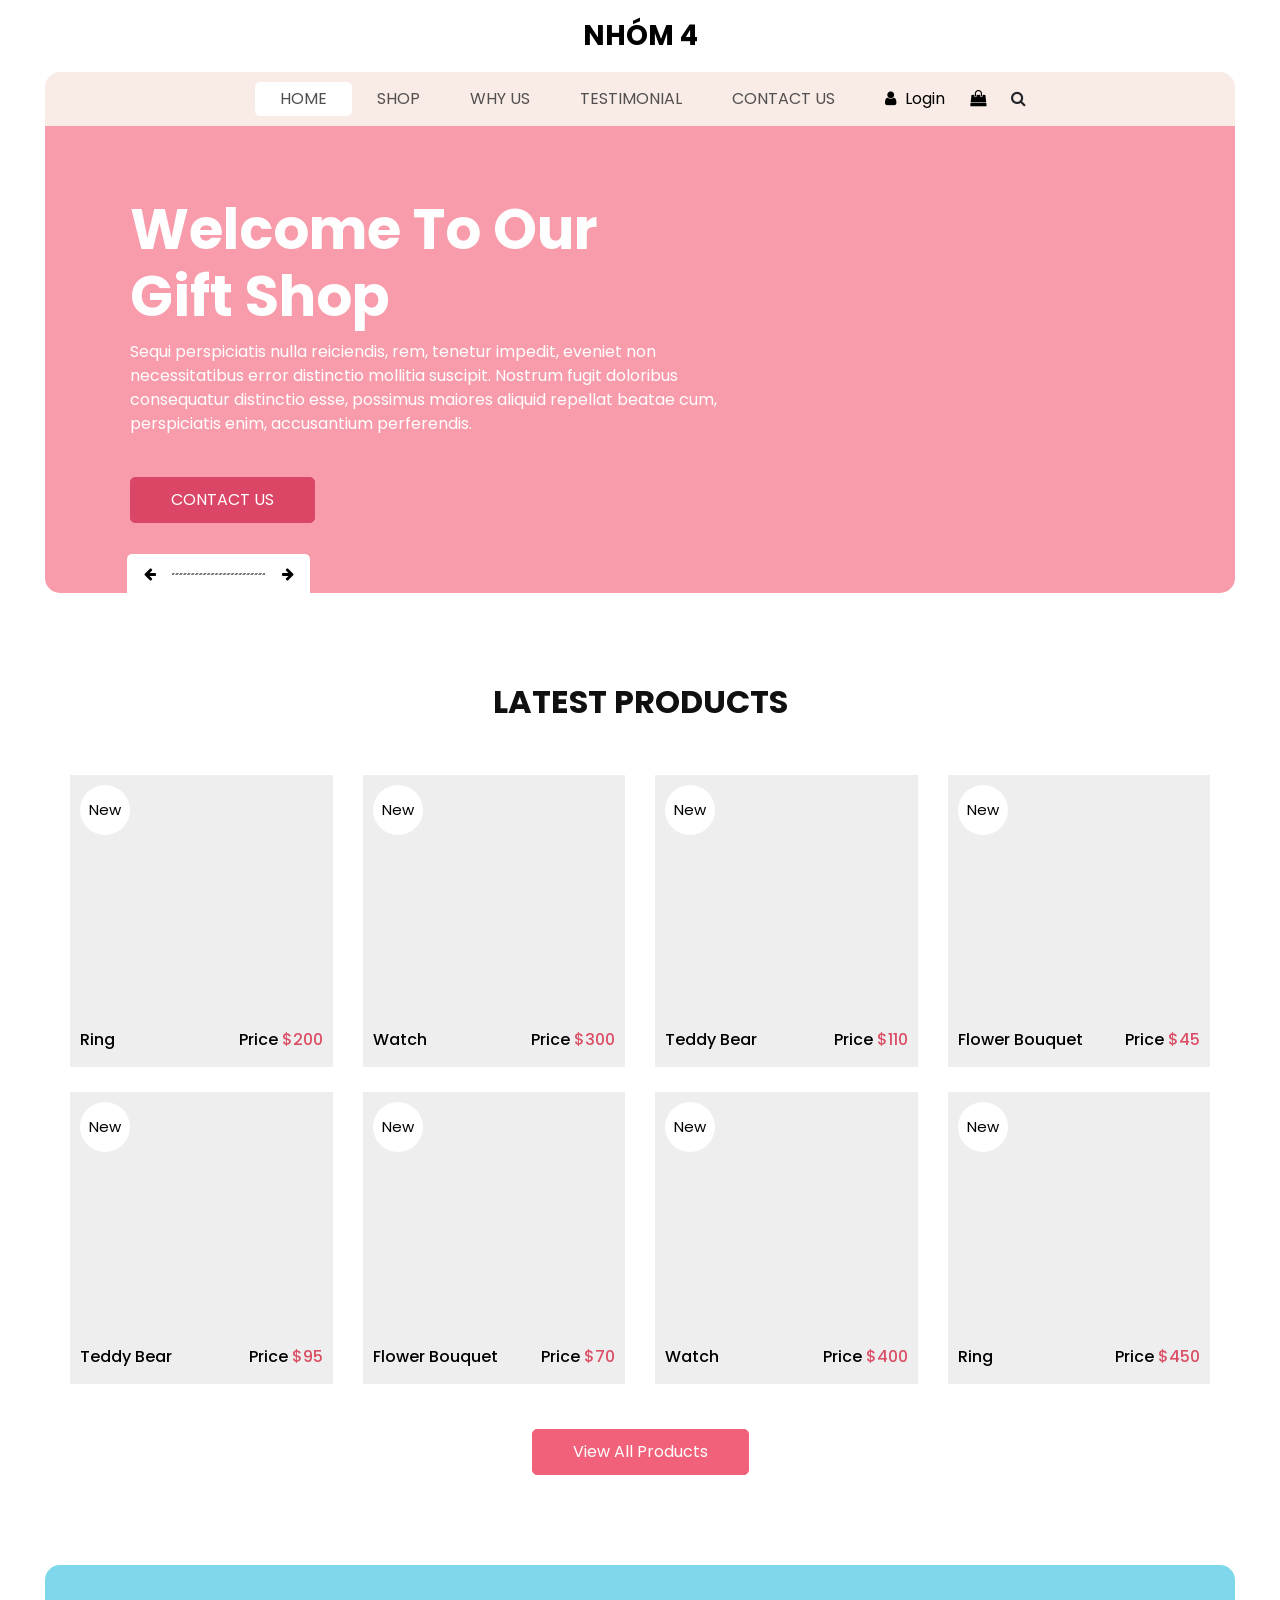
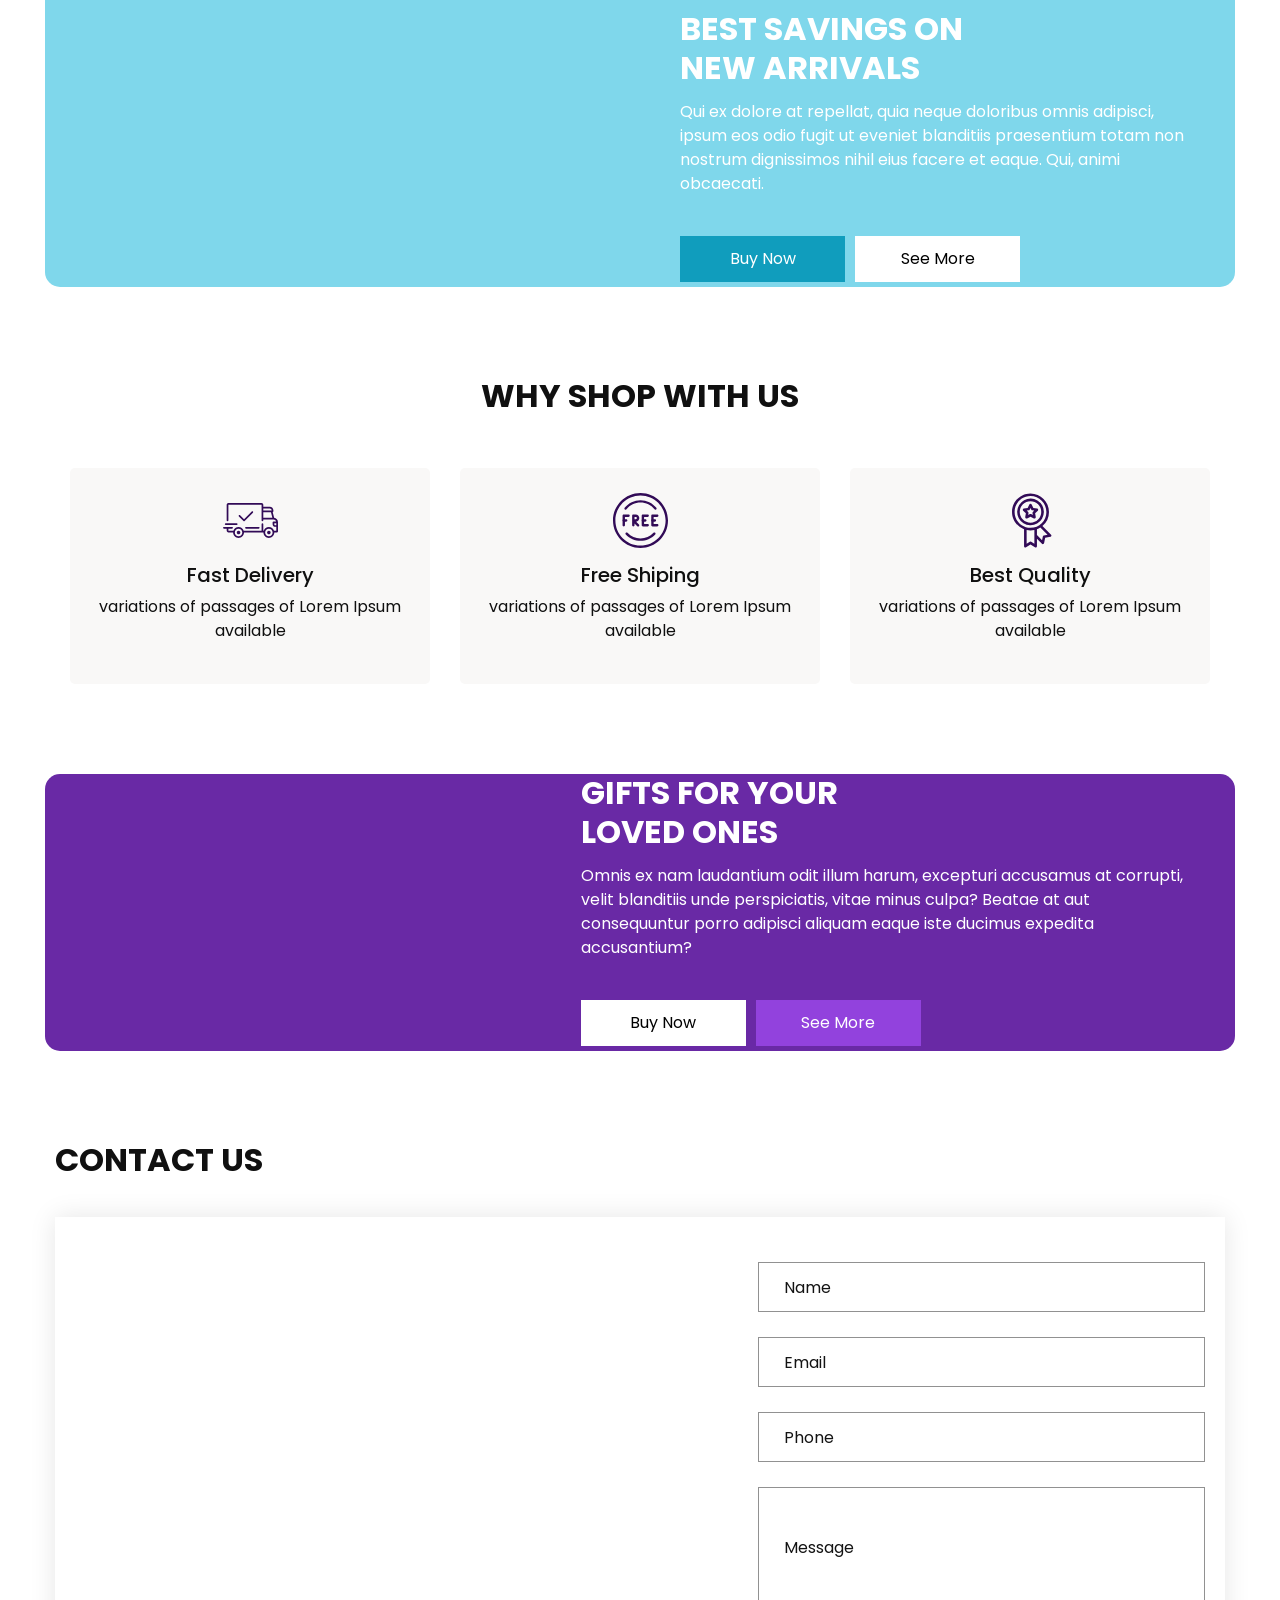
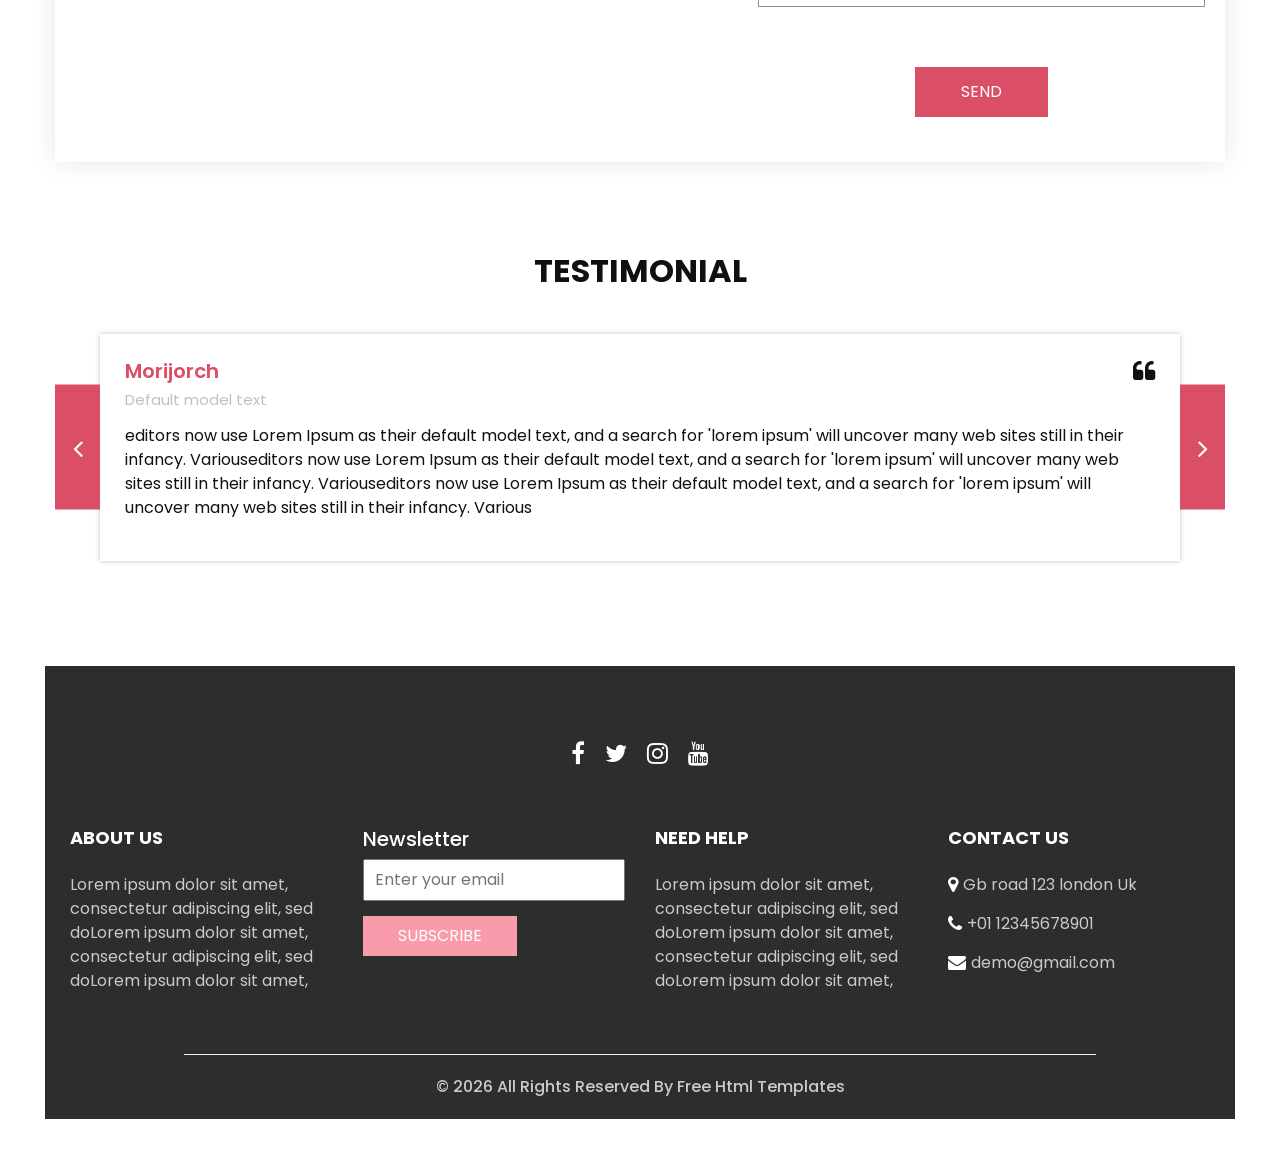
==== index.html @ c5700d20 "demo project web" ====
<!DOCTYPE html>
<html>

<head>
  <!-- Basic -->
  <meta charset="utf-8" />
  <meta http-equiv="X-UA-Compatible" content="IE=edge" />
  <!-- Mobile Metas -->
  <meta name="viewport" content="width=device-width, initial-scale=1, shrink-to-fit=no" />
  <!-- Site Metas -->
  <meta name="keywords" content="" />
  <meta name="description" content="" />
  <meta name="author" content="" />
  <link rel="shortcut icon" href="images/favicon.png" type="image/x-icon">

  <title>
    Nhóm 4
  </title>

  <!-- slider stylesheet -->
  <link rel="stylesheet" type="text/css" href="https://cdnjs.cloudflare.com/ajax/libs/OwlCarousel2/2.3.4/assets/owl.carousel.min.css" />

  <!-- bootstrap core css -->
  <link rel="stylesheet" type="text/css" href="css/bootstrap.css" />

  <!-- Custom styles for this template -->
  <link href="css/style.css" rel="stylesheet" />
  <!-- responsive style -->
  <link href="css/responsive.css" rel="stylesheet" />
</head>

<body>
  <div class="hero_area">
    <!-- header section strats -->
    <header class="header_section">
      <nav class="navbar navbar-expand-lg custom_nav-container ">
        <a class="navbar-brand" href="index.html">
          <span>
            Nhóm 4
          </span>
        </a>
        <button class="navbar-toggler" type="button" data-toggle="collapse" data-target="#navbarSupportedContent" aria-controls="navbarSupportedContent" aria-expanded="false" aria-label="Toggle navigation">
          <span class=""></span>
        </button>

        <div class="collapse navbar-collapse" id="navbarSupportedContent">
          <ul class="navbar-nav  ">
            <li class="nav-item active">
              <a class="nav-link" href="index.html">Home <span class="sr-only">(current)</span></a>
            </li>
            <li class="nav-item">
              <a class="nav-link" href="shop.html">
                Shop
              </a>
            </li>
            <li class="nav-item">
              <a class="nav-link" href="why.html">
                Why Us
              </a>
            </li>
            <li class="nav-item">
              <a class="nav-link" href="testimonial.html">
                Testimonial
              </a>
            </li>
            <li class="nav-item">
              <a class="nav-link" href="contact.html">Contact Us</a>
            </li>
          </ul>
          <div class="user_option">
            <a href="">
              <i class="fa fa-user" aria-hidden="true"></i>
              <span>
                Login
              </span>
            </a>
            <a href="">
              <i class="fa fa-shopping-bag" aria-hidden="true"></i>
            </a>
            <form class="form-inline ">
              <button class="btn nav_search-btn" type="submit">
                <i class="fa fa-search" aria-hidden="true"></i>
              </button>
            </form>
          </div>
        </div>
      </nav>
    </header>
    <!-- end header section -->
    <!-- slider section -->

    <section class="slider_section">
      <div class="slider_container">
        <div id="carouselExampleIndicators" class="carousel slide" data-ride="carousel">
          <div class="carousel-inner">
            <div class="carousel-item active">
              <div class="container-fluid">
                <div class="row">
                  <div class="col-md-7">
                    <div class="detail-box">
                      <h1>
                        Welcome To Our <br>
                        Gift Shop
                      </h1>
                      <p>
                        Sequi perspiciatis nulla reiciendis, rem, tenetur impedit, eveniet non necessitatibus error distinctio mollitia suscipit. Nostrum fugit doloribus consequatur distinctio esse, possimus maiores aliquid repellat beatae cum, perspiciatis enim, accusantium perferendis.
                      </p>
                      <a href="">
                        Contact Us
                      </a>
                    </div>
                  </div>
                  <div class="col-md-5 ">
                    <div class="img-box">
                      <img src="images/slider-img.png" alt="" />
                    </div>
                  </div>
                </div>
              </div>
            </div>
            <div class="carousel-item ">
              <div class="container-fluid">
                <div class="row">
                  <div class="col-md-7">
                    <div class="detail-box">
                      <h1>
                        Welcome To Our <br>
                        Gift Shop
                      </h1>
                      <p>
                        Sequi perspiciatis nulla reiciendis, rem, tenetur impedit, eveniet non necessitatibus error distinctio mollitia suscipit. Nostrum fugit doloribus consequatur distinctio esse, possimus maiores aliquid repellat beatae cum, perspiciatis enim, accusantium perferendis.
                      </p>
                      <a href="">
                        Contact Us
                      </a>
                    </div>
                  </div>
                  <div class="col-md-5 ">
                    <div class="img-box">
                      <img src="images/slider-img.png" alt="" />
                    </div>
                  </div>
                </div>
              </div>
            </div>
            <div class="carousel-item ">
              <div class="container-fluid">
                <div class="row">
                  <div class="col-md-7">
                    <div class="detail-box">
                      <h1>
                        Welcome To Our <br>
                        Gift Shop
                      </h1>
                      <p>
                        Sequi perspiciatis nulla reiciendis, rem, tenetur impedit, eveniet non necessitatibus error distinctio mollitia suscipit. Nostrum fugit doloribus consequatur distinctio esse, possimus maiores aliquid repellat beatae cum, perspiciatis enim, accusantium perferendis.
                      </p>
                      <a href="">
                        Contact Us
                      </a>
                    </div>
                  </div>
                  <div class="col-md-5 ">
                    <div class="img-box">
                      <img src="images/slider-img.png" alt="" />
                    </div>
                  </div>
                </div>
              </div>
            </div>
          </div>
          <div class="carousel_btn-box">
            <a class="carousel-control-prev" href="#carouselExampleIndicators" role="button" data-slide="prev">
              <i class="fa fa-arrow-left" aria-hidden="true"></i>
              <span class="sr-only">Previous</span>
            </a>
            <img src="images/line.png" alt="" />
            <a class="carousel-control-next" href="#carouselExampleIndicators" role="button" data-slide="next">
              <i class="fa fa-arrow-right" aria-hidden="true"></i>
              <span class="sr-only">Next</span>
            </a>
          </div>
        </div>
      </div>
    </section>

    <!-- end slider section -->
  </div>
  <!-- end hero area -->

  <!-- shop section -->

  <section class="shop_section layout_padding">
    <div class="container">
      <div class="heading_container heading_center">
        <h2>
          Latest Products
        </h2>
      </div>
      <div class="row">
        <div class="col-sm-6 col-md-4 col-lg-3">
          <div class="box">
            <a href="">
              <div class="img-box">
                <img src="images/p1.png" alt="">
              </div>
              <div class="detail-box">
                <h6>
                  Ring
                </h6>
                <h6>
                  Price
                  <span>
                    $200
                  </span>
                </h6>
              </div>
              <div class="new">
                <span>
                  New
                </span>
              </div>
            </a>
          </div>
        </div>
        <div class="col-sm-6 col-md-4 col-lg-3">
          <div class="box">
            <a href="">
              <div class="img-box">
                <img src="images/p2.png" alt="">
              </div>
              <div class="detail-box">
                <h6>
                  Watch
                </h6>
                <h6>
                  Price
                  <span>
                    $300
                  </span>
                </h6>
              </div>
              <div class="new">
                <span>
                  New
                </span>
              </div>
            </a>
          </div>
        </div>
        <div class="col-sm-6 col-md-4 col-lg-3">
          <div class="box">
            <a href="">
              <div class="img-box">
                <img src="images/p3.png" alt="">
              </div>
              <div class="detail-box">
                <h6>
                  Teddy Bear
                </h6>
                <h6>
                  Price
                  <span>
                    $110
                  </span>
                </h6>
              </div>
              <div class="new">
                <span>
                  New
                </span>
              </div>
            </a>
          </div>
        </div>
        <div class="col-sm-6 col-md-4 col-lg-3">
          <div class="box">
            <a href="">
              <div class="img-box">
                <img src="images/p4.png" alt="">
              </div>
              <div class="detail-box">
                <h6>
                  Flower Bouquet
                </h6>
                <h6>
                  Price
                  <span>
                    $45
                  </span>
                </h6>
              </div>
              <div class="new">
                <span>
                  New
                </span>
              </div>
            </a>
          </div>
        </div>
        <div class="col-sm-6 col-md-4 col-lg-3">
          <div class="box">
            <a href="">
              <div class="img-box">
                <img src="images/p5.png" alt="">
              </div>
              <div class="detail-box">
                <h6>
                  Teddy Bear
                </h6>
                <h6>
                  Price
                  <span>
                    $95
                  </span>
                </h6>
              </div>
              <div class="new">
                <span>
                  New
                </span>
              </div>
            </a>
          </div>
        </div>
        <div class="col-sm-6 col-md-4 col-lg-3">
          <div class="box">
            <a href="">
              <div class="img-box">
                <img src="images/p6.png" alt="">
              </div>
              <div class="detail-box">
                <h6>
                  Flower Bouquet
                </h6>
                <h6>
                  Price
                  <span>
                    $70
                  </span>
                </h6>
              </div>
              <div class="new">
                <span>
                  New
                </span>
              </div>
            </a>
          </div>
        </div>
        <div class="col-sm-6 col-md-4 col-lg-3">
          <div class="box">
            <a href="">
              <div class="img-box">
                <img src="images/p7.png" alt="">
              </div>
              <div class="detail-box">
                <h6>
                  Watch
                </h6>
                <h6>
                  Price
                  <span>
                    $400
                  </span>
                </h6>
              </div>
              <div class="new">
                <span>
                  New
                </span>
              </div>
            </a>
          </div>
        </div>
        <div class="col-sm-6 col-md-4 col-lg-3">
          <div class="box">
            <a href="">
              <div class="img-box">
                <img src="images/p8.png" alt="">
              </div>
              <div class="detail-box">
                <h6>
                  Ring
                </h6>
                <h6>
                  Price
                  <span>
                    $450
                  </span>
                </h6>
              </div>
              <div class="new">
                <span>
                  New
                </span>
              </div>
            </a>
          </div>
        </div>
      </div>
      <div class="btn-box">
        <a href="">
          View All Products
        </a>
      </div>
    </div>
  </section>

  <!-- end shop section -->

  <!-- saving section -->

  <section class="saving_section ">
    <div class="box">
      <div class="container-fluid">
        <div class="row">
          <div class="col-lg-6">
            <div class="img-box">
              <img src="images/saving-img.png" alt="">
            </div>
          </div>
          <div class="col-lg-6">
            <div class="detail-box">
              <div class="heading_container">
                <h2>
                  Best Savings on <br>
                  new arrivals
                </h2>
              </div>
              <p>
                Qui ex dolore at repellat, quia neque doloribus omnis adipisci, ipsum eos odio fugit ut eveniet blanditiis praesentium totam non nostrum dignissimos nihil eius facere et eaque. Qui, animi obcaecati.
              </p>
              <div class="btn-box">
                <a href="#" class="btn1">
                  Buy Now
                </a>
                <a href="#" class="btn2">
                  See More
                </a>
              </div>
            </div>
          </div>
        </div>
      </div>
    </div>
  </section>

  <!-- end saving section -->

  <!-- why section -->

  <section class="why_section layout_padding">
    <div class="container">
      <div class="heading_container heading_center">
        <h2>
          Why Shop With Us
        </h2>
      </div>
      <div class="row">
        <div class="col-md-4">
          <div class="box ">
            <div class="img-box">
              <svg version="1.1" id="Layer_1" xmlns="http://www.w3.org/2000/svg" xmlns:xlink="http://www.w3.org/1999/xlink" x="0px" y="0px" viewBox="0 0 512 512" style="enable-background:new 0 0 512 512;" xml:space="preserve">
                <g>
                  <g>
                    <path d="M476.158,231.363l-13.259-53.035c3.625-0.77,6.345-3.986,6.345-7.839v-8.551c0-18.566-15.105-33.67-33.67-33.67h-60.392
                 V110.63c0-9.136-7.432-16.568-16.568-16.568H50.772c-9.136,0-16.568,7.432-16.568,16.568V256c0,4.427,3.589,8.017,8.017,8.017
                 c4.427,0,8.017-3.589,8.017-8.017V110.63c0-0.295,0.239-0.534,0.534-0.534h307.841c0.295,0,0.534,0.239,0.534,0.534v145.372
                 c0,4.427,3.589,8.017,8.017,8.017c4.427,0,8.017-3.589,8.017-8.017v-9.088h94.569c0.008,0,0.014,0.002,0.021,0.002
                 c0.008,0,0.015-0.001,0.022-0.001c11.637,0.008,21.518,7.646,24.912,18.171h-24.928c-4.427,0-8.017,3.589-8.017,8.017v17.102
                 c0,13.851,11.268,25.119,25.119,25.119h9.086v35.273h-20.962c-6.886-19.883-25.787-34.205-47.982-34.205
                 s-41.097,14.322-47.982,34.205h-3.86v-60.393c0-4.427-3.589-8.017-8.017-8.017c-4.427,0-8.017,3.589-8.017,8.017v60.391H192.817
                 c-6.886-19.883-25.787-34.205-47.982-34.205s-41.097,14.322-47.982,34.205H50.772c-0.295,0-0.534-0.239-0.534-0.534v-17.637
                 h34.739c4.427,0,8.017-3.589,8.017-8.017s-3.589-8.017-8.017-8.017H8.017c-4.427,0-8.017,3.589-8.017,8.017
                 s3.589,8.017,8.017,8.017h26.188v17.637c0,9.136,7.432,16.568,16.568,16.568h43.304c-0.002,0.178-0.014,0.355-0.014,0.534
                 c0,27.996,22.777,50.772,50.772,50.772s50.772-22.776,50.772-50.772c0-0.18-0.012-0.356-0.014-0.534h180.67
                 c-0.002,0.178-0.014,0.355-0.014,0.534c0,27.996,22.777,50.772,50.772,50.772c27.995,0,50.772-22.776,50.772-50.772
                 c0-0.18-0.012-0.356-0.014-0.534h26.203c4.427,0,8.017-3.589,8.017-8.017v-85.511C512,251.989,496.423,234.448,476.158,231.363z
                  M375.182,144.301h60.392c9.725,0,17.637,7.912,17.637,17.637v0.534h-78.029V144.301z M375.182,230.881v-52.376h71.235
                 l13.094,52.376H375.182z M144.835,401.904c-19.155,0-34.739-15.583-34.739-34.739s15.584-34.739,34.739-34.739
                 c19.155,0,34.739,15.583,34.739,34.739S163.99,401.904,144.835,401.904z M427.023,401.904c-19.155,0-34.739-15.583-34.739-34.739
                 s15.584-34.739,34.739-34.739c19.155,0,34.739,15.583,34.739,34.739S446.178,401.904,427.023,401.904z M495.967,299.29h-9.086
                 c-5.01,0-9.086-4.076-9.086-9.086v-9.086h18.171V299.29z" />
                  </g>
                </g>
                <g>
                  <g>
                    <path d="M144.835,350.597c-9.136,0-16.568,7.432-16.568,16.568c0,9.136,7.432,16.568,16.568,16.568
                 c9.136,0,16.568-7.432,16.568-16.568C161.403,358.029,153.971,350.597,144.835,350.597z" />
                  </g>
                </g>
                <g>
                  <g>
                    <path d="M427.023,350.597c-9.136,0-16.568,7.432-16.568,16.568c0,9.136,7.432,16.568,16.568,16.568
                 c9.136,0,16.568-7.432,16.568-16.568C443.591,358.029,436.159,350.597,427.023,350.597z" />
                  </g>
                </g>
                <g>
                  <g>
                    <path d="M332.96,316.393H213.244c-4.427,0-8.017,3.589-8.017,8.017s3.589,8.017,8.017,8.017H332.96
                 c4.427,0,8.017-3.589,8.017-8.017S337.388,316.393,332.96,316.393z" />
                  </g>
                </g>
                <g>
                  <g>
                    <path d="M127.733,282.188H25.119c-4.427,0-8.017,3.589-8.017,8.017s3.589,8.017,8.017,8.017h102.614
                 c4.427,0,8.017-3.589,8.017-8.017S132.16,282.188,127.733,282.188z" />
                  </g>
                </g>
                <g>
                  <g>
                    <path d="M278.771,173.37c-3.13-3.13-8.207-3.13-11.337,0.001l-71.292,71.291l-37.087-37.087c-3.131-3.131-8.207-3.131-11.337,0
                 c-3.131,3.131-3.131,8.206,0,11.337l42.756,42.756c1.565,1.566,3.617,2.348,5.668,2.348s4.104-0.782,5.668-2.348l76.96-76.96
                 C281.901,181.576,281.901,176.501,278.771,173.37z" />
                  </g>
                </g>
                <g>
                </g>
                <g>
                </g>
                <g>
                </g>
                <g>
                </g>
                <g>
                </g>
                <g>
                </g>
                <g>
                </g>
                <g>
                </g>
                <g>
                </g>
                <g>
                </g>
                <g>
                </g>
                <g>
                </g>
                <g>
                </g>
                <g>
                </g>
                <g>
                </g>
              </svg>
            </div>
            <div class="detail-box">
              <h5>
                Fast Delivery
              </h5>
              <p>
                variations of passages of Lorem Ipsum available
              </p>
            </div>
          </div>
        </div>
        <div class="col-md-4">
          <div class="box ">
            <div class="img-box">
              <svg version="1.1" id="Capa_1" xmlns="http://www.w3.org/2000/svg" xmlns:xlink="http://www.w3.org/1999/xlink" x="0px" y="0px" viewBox="0 0 490.667 490.667" style="enable-background:new 0 0 490.667 490.667;" xml:space="preserve">
                <g>
                  <g>
                    <path d="M138.667,192H96c-5.888,0-10.667,4.779-10.667,10.667V288c0,5.888,4.779,10.667,10.667,10.667s10.667-4.779,10.667-10.667
                 v-74.667h32c5.888,0,10.667-4.779,10.667-10.667S144.555,192,138.667,192z" />
                  </g>
                </g>
                <g>
                  <g>
                    <path d="M117.333,234.667H96c-5.888,0-10.667,4.779-10.667,10.667S90.112,256,96,256h21.333c5.888,0,10.667-4.779,10.667-10.667
                 S123.221,234.667,117.333,234.667z" />
                  </g>
                </g>
                <g>
                  <g>
                    <path d="M245.333,0C110.059,0,0,110.059,0,245.333s110.059,245.333,245.333,245.333s245.333-110.059,245.333-245.333
                 S380.608,0,245.333,0z M245.333,469.333c-123.52,0-224-100.48-224-224s100.48-224,224-224s224,100.48,224,224
                 S368.853,469.333,245.333,469.333z" />
                  </g>
                </g>
                <g>
                  <g>
                    <path d="M386.752,131.989C352.085,88.789,300.544,64,245.333,64s-106.752,24.789-141.419,67.989
                 c-3.691,4.587-2.965,11.307,1.643,14.997c4.587,3.691,11.307,2.965,14.976-1.643c30.613-38.144,76.096-60.011,124.8-60.011
                 s94.187,21.867,124.779,60.011c2.112,2.624,5.205,3.989,8.32,3.989c2.368,0,4.715-0.768,6.677-2.347
                 C389.717,143.296,390.443,136.576,386.752,131.989z" />
                  </g>
                </g>
                <g>
                  <g>
                    <path d="M376.405,354.923c-4.224-4.032-11.008-3.861-15.061,0.405c-30.613,32.235-71.808,50.005-116.011,50.005
                 s-85.397-17.771-115.989-50.005c-4.032-4.309-10.816-4.437-15.061-0.405c-4.309,4.053-4.459,10.816-0.405,15.083
                 c34.667,36.544,81.344,56.661,131.456,56.661s96.789-20.117,131.477-56.661C380.864,365.739,380.693,358.976,376.405,354.923z" />
                  </g>
                </g>
                <g>
                  <g>
                    <path d="M206.805,255.723c15.701-2.027,27.861-15.488,27.861-31.723c0-17.643-14.357-32-32-32h-21.333
                 c-5.888,0-10.667,4.779-10.667,10.667v42.581c0,0.043,0,0.107,0,0.149V288c0,5.888,4.779,10.667,10.667,10.667
                 S192,293.888,192,288v-16.917l24.448,24.469c2.091,2.069,4.821,3.115,7.552,3.115c2.731,0,5.461-1.045,7.531-3.136
                 c4.16-4.16,4.16-10.923,0-15.083L206.805,255.723z M192,234.667v-21.333h10.667c5.867,0,10.667,4.779,10.667,10.667
                 s-4.8,10.667-10.667,10.667H192z" />
                  </g>
                </g>
                <g>
                  <g>
                    <path d="M309.333,277.333h-32v-64h32c5.888,0,10.667-4.779,10.667-10.667S315.221,192,309.333,192h-42.667
                 c-5.888,0-10.667,4.779-10.667,10.667V288c0,5.888,4.779,10.667,10.667,10.667h42.667c5.888,0,10.667-4.779,10.667-10.667
                 S315.221,277.333,309.333,277.333z" />
                  </g>
                </g>
                <g>
                  <g>
                    <path d="M288,234.667h-21.333c-5.888,0-10.667,4.779-10.667,10.667S260.779,256,266.667,256H288
                 c5.888,0,10.667-4.779,10.667-10.667S293.888,234.667,288,234.667z" />
                  </g>
                </g>
                <g>
                  <g>
                    <path d="M394.667,277.333h-32v-64h32c5.888,0,10.667-4.779,10.667-10.667S400.555,192,394.667,192H352
                 c-5.888,0-10.667,4.779-10.667,10.667V288c0,5.888,4.779,10.667,10.667,10.667h42.667c5.888,0,10.667-4.779,10.667-10.667
                 S400.555,277.333,394.667,277.333z" />
                  </g>
                </g>
                <g>
                  <g>
                    <path d="M373.333,234.667H352c-5.888,0-10.667,4.779-10.667,10.667S346.112,256,352,256h21.333
                 c5.888,0,10.667-4.779,10.667-10.667S379.221,234.667,373.333,234.667z" />
                  </g>
                </g>
                <g>
                </g>
                <g>
                </g>
                <g>
                </g>
                <g>
                </g>
                <g>
                </g>
                <g>
                </g>
                <g>
                </g>
                <g>
                </g>
                <g>
                </g>
                <g>
                </g>
                <g>
                </g>
                <g>
                </g>
                <g>
                </g>
                <g>
                </g>
                <g>
                </g>
              </svg>
            </div>
            <div class="detail-box">
              <h5>
                Free Shiping
              </h5>
              <p>
                variations of passages of Lorem Ipsum available
              </p>
            </div>
          </div>
        </div>
        <div class="col-md-4">
          <div class="box ">
            <div class="img-box">
              <svg id="_30_Premium" height="512" viewBox="0 0 512 512" width="512" xmlns="http://www.w3.org/2000/svg" data-name="30_Premium">
                <g id="filled">
                  <path d="m252.92 300h3.08a124.245 124.245 0 1 0 -4.49-.09c.075.009.15.023.226.03.394.039.789.06 1.184.06zm-96.92-124a100 100 0 1 1 100 100 100.113 100.113 0 0 1 -100-100z" />
                  <path d="m447.445 387.635-80.4-80.4a171.682 171.682 0 0 0 60.955-131.235c0-94.841-77.159-172-172-172s-172 77.159-172 172c0 73.747 46.657 136.794 112 161.2v158.8c-.3 9.289 11.094 15.384 18.656 9.984l41.344-27.562 41.344 27.562c7.574 5.4 18.949-.7 18.656-9.984v-70.109l46.6 46.594c6.395 6.789 18.712 3.025 20.253-6.132l9.74-48.724 48.725-9.742c9.163-1.531 12.904-13.893 6.127-20.252zm-339.445-211.635c0-81.607 66.393-148 148-148s148 66.393 148 148-66.393 148-148 148-148-66.393-148-148zm154.656 278.016a12 12 0 0 0 -13.312 0l-29.344 19.562v-129.378a172.338 172.338 0 0 0 72 0v129.38zm117.381-58.353a12 12 0 0 0 -9.415 9.415l-6.913 34.58-47.709-47.709v-54.749a171.469 171.469 0 0 0 31.467-15.6l67.151 67.152z" />
                  <path d="m287.62 236.985c8.349 4.694 19.251-3.212 17.367-12.618l-5.841-35.145 25.384-25c7.049-6.5 2.89-19.3-6.634-20.415l-35.23-5.306-15.933-31.867c-4.009-8.713-17.457-8.711-21.466 0l-15.933 31.866-35.23 5.306c-9.526 1.119-13.681 13.911-6.634 20.415l25.384 25-5.841 35.145c-1.879 9.406 9 17.31 17.367 12.618l31.62-16.414zm-53-32.359 2.928-17.615a12 12 0 0 0 -3.417-10.516l-12.721-12.531 17.658-2.66a12 12 0 0 0 8.947-6.5l7.985-15.971 7.985 15.972a12 12 0 0 0 8.947 6.5l17.658 2.66-12.723 12.535a12 12 0 0 0 -3.417 10.516l2.928 17.615-15.849-8.231a12 12 0 0 0 -11.058 0z" />
                </g>
              </svg>
            </div>
            <div class="detail-box">
              <h5>
                Best Quality
              </h5>
              <p>
                variations of passages of Lorem Ipsum available
              </p>
            </div>
          </div>
        </div>
      </div>
    </div>
  </section>

  <!-- end why section -->


  <!-- gift section -->

  <section class="gift_section layout_padding-bottom">
    <div class="box ">
      <div class="container-fluid">
        <div class="row">
          <div class="col-md-5">
            <div class="img_container">
              <div class="img-box">
                <img src="images/gifts.png" alt="">
              </div>
            </div>
          </div>
          <div class="col-md-7">
            <div class="detail-box">
              <div class="heading_container">
                <h2>
                  Gifts for your <br>
                  loved ones
                </h2>
              </div>
              <p>
                Omnis ex nam laudantium odit illum harum, excepturi accusamus at corrupti, velit blanditiis unde perspiciatis, vitae minus culpa? Beatae at aut consequuntur porro adipisci aliquam eaque iste ducimus expedita accusantium?
              </p>
              <div class="btn-box">
                <a href="#" class="btn1">
                  Buy Now
                </a>
                <a href="#" class="btn2">
                  See More
                </a>
              </div>
            </div>
          </div>
        </div>
      </div>
    </div>
  </section>


  <!-- end gift section -->


  <!-- contact section -->

  <section class="contact_section ">
    <div class="container px-0">
      <div class="heading_container ">
        <h2 class="">
          Contact Us
        </h2>
      </div>
    </div>
    <div class="container container-bg">
      <div class="row">
        <div class="col-lg-7 col-md-6 px-0">
          <div class="map_container">
            <div class="map-responsive">
              <iframe src="https://www.google.com/maps/embed/v1/place?key=AIzaSyA0s1a7phLN0iaD6-UE7m4qP-z21pH0eSc&q=Eiffel+Tower+Paris+France" width="600" height="300" frameborder="0" style="border:0; width: 100%; height:100%" allowfullscreen></iframe>
            </div>
          </div>
        </div>
        <div class="col-md-6 col-lg-5 px-0">
          <form action="#">
            <div>
              <input type="text" placeholder="Name" />
            </div>
            <div>
              <input type="email" placeholder="Email" />
            </div>
            <div>
              <input type="text" placeholder="Phone" />
            </div>
            <div>
              <input type="text" class="message-box" placeholder="Message" />
            </div>
            <div class="d-flex ">
              <button>
                SEND
              </button>
            </div>
          </form>
        </div>
      </div>
    </div>
  </section>

  <!-- end contact section -->

  <!-- client section -->
  <section class="client_section layout_padding">
    <div class="container">
      <div class="heading_container heading_center">
        <h2>
          Testimonial
        </h2>
      </div>
    </div>
    <div class="container px-0">
      <div id="customCarousel2" class="carousel  carousel-fade" data-ride="carousel">
        <div class="carousel-inner">
          <div class="carousel-item active">
            <div class="box">
              <div class="client_info">
                <div class="client_name">
                  <h5>
                    Morijorch
                  </h5>
                  <h6>
                    Default model text
                  </h6>
                </div>
                <i class="fa fa-quote-left" aria-hidden="true"></i>
              </div>
              <p>
                editors now use Lorem Ipsum as their default model text, and a search for 'lorem ipsum' will uncover many web sites still in their infancy. Variouseditors now use Lorem Ipsum as their default model text, and a search for 'lorem ipsum' will uncover many web sites still in their infancy. Variouseditors now use Lorem Ipsum as their default model text, and a search for 'lorem ipsum' will uncover many web sites still in their infancy. Various
              </p>
            </div>
          </div>
          <div class="carousel-item">
            <div class="box">
              <div class="client_info">
                <div class="client_name">
                  <h5>
                    Rochak
                  </h5>
                  <h6>
                    Default model text
                  </h6>
                </div>
                <i class="fa fa-quote-left" aria-hidden="true"></i>
              </div>
              <p>
                Variouseditors now use Lorem Ipsum as their default model text, and a search for 'lorem ipsum' will uncover many web sites still in their infancy. Variouseditors now use Lorem Ipsum as their default model text, and a search for 'lorem ipsum' will uncover many web sites still in their infancy. editors now use Lorem Ipsum as their default model text, and a search for 'lorem ipsum' will uncover many web sites still in their infancy.
              </p>
            </div>
          </div>
          <div class="carousel-item">
            <div class="box">
              <div class="client_info">
                <div class="client_name">
                  <h5>
                    Brad Johns
                  </h5>
                  <h6>
                    Default model text
                  </h6>
                </div>
                <i class="fa fa-quote-left" aria-hidden="true"></i>
              </div>
              <p>
                Variouseditors now use Lorem Ipsum as their default model text, and a search for 'lorem ipsum' will uncover many web sites still in their infancy, editors now use Lorem Ipsum as their default model text, and a search for 'lorem ipsum' will uncover many web sites still in their infancy. Variouseditors now use Lorem Ipsum as their default model text, and a search for 'lorem ipsum' will uncover many web sites still in their infancy. Various
              </p>
            </div>
          </div>
        </div>
        <div class="carousel_btn-box">
          <a class="carousel-control-prev" href="#customCarousel2" role="button" data-slide="prev">
            <i class="fa fa-angle-left" aria-hidden="true"></i>
            <span class="sr-only">Previous</span>
          </a>
          <a class="carousel-control-next" href="#customCarousel2" role="button" data-slide="next">
            <i class="fa fa-angle-right" aria-hidden="true"></i>
            <span class="sr-only">Next</span>
          </a>
        </div>
      </div>
    </div>
  </section>
  <!-- end client section -->

  <!-- info section -->

  <section class="info_section  layout_padding2-top">
    <div class="social_container">
      <div class="social_box">
        <a href="">
          <i class="fa fa-facebook" aria-hidden="true"></i>
        </a>
        <a href="">
          <i class="fa fa-twitter" aria-hidden="true"></i>
        </a>
        <a href="">
          <i class="fa fa-instagram" aria-hidden="true"></i>
        </a>
        <a href="">
          <i class="fa fa-youtube" aria-hidden="true"></i>
        </a>
      </div>
    </div>
    <div class="info_container ">
      <div class="container">
        <div class="row">
          <div class="col-md-6 col-lg-3">
            <h6>
              ABOUT US
            </h6>
            <p>
              Lorem ipsum dolor sit amet, consectetur adipiscing elit, sed doLorem ipsum dolor sit amet, consectetur adipiscing elit, sed doLorem ipsum dolor sit amet,
            </p>
          </div>
          <div class="col-md-6 col-lg-3">
            <div class="info_form ">
              <h5>
                Newsletter
              </h5>
              <form action="#">
                <input type="email" placeholder="Enter your email">
                <button>
                  Subscribe
                </button>
              </form>
            </div>
          </div>
          <div class="col-md-6 col-lg-3">
            <h6>
              NEED HELP
            </h6>
            <p>
              Lorem ipsum dolor sit amet, consectetur adipiscing elit, sed doLorem ipsum dolor sit amet, consectetur adipiscing elit, sed doLorem ipsum dolor sit amet,
            </p>
          </div>
          <div class="col-md-6 col-lg-3">
            <h6>
              CONTACT US
            </h6>
            <div class="info_link-box">
              <a href="">
                <i class="fa fa-map-marker" aria-hidden="true"></i>
                <span> Gb road 123 london Uk </span>
              </a>
              <a href="">
                <i class="fa fa-phone" aria-hidden="true"></i>
                <span>+01 12345678901</span>
              </a>
              <a href="">
                <i class="fa fa-envelope" aria-hidden="true"></i>
                <span> demo@gmail.com</span>
              </a>
            </div>
          </div>
        </div>
      </div>
    </div>
    <!-- footer section -->
    <footer class=" footer_section">
      <div class="container">
        <p>
          &copy; <span id="displayYear"></span> All Rights Reserved By
          <a href="https://html.design/">Free Html Templates</a>
        </p>
      </div>
    </footer>
    <!-- footer section -->

  </section>

  <!-- end info section -->


  <script src="js/jquery-3.4.1.min.js"></script>
  <script src="js/bootstrap.js"></script>
  <script src="https://cdnjs.cloudflare.com/ajax/libs/OwlCarousel2/2.3.4/owl.carousel.min.js">
  </script>
  <script src="js/custom.js"></script>

</body>

</html>
---- css/style.css ----
@import url("https://fonts.googleapis.com/css2?family=Poppins:wght@300;400;500;600;700&display=swap");
@import url("font-awesome.min.css");
body {
  font-family: "poppins", sans-serif;
  color: #101010;
  background-color: #ffffff;
}

.layout_padding {
  padding-top: 90px;
  padding-bottom: 90px;
}

.layout_padding2 {
  padding-top: 45px;
  padding-bottom: 45px;
}

.layout_padding2-top {
  padding-top: 45px;
}

.layout_padding2-bottom {
  padding-bottom: 45px;
}

.layout_padding-top {
  padding-top: 90px;
}

.layout_padding-bottom {
  padding-bottom: 90px;
}

.heading_container {
  display: -webkit-box;
  display: -ms-flexbox;
  display: flex;
  -webkit-box-orient: vertical;
  -webkit-box-direction: normal;
      -ms-flex-direction: column;
          flex-direction: column;
}

.heading_container h2 {
  text-transform: uppercase;
  font-weight: bold;
}

.heading_container h2 span {
  color: #f89cab;
}

.heading_container.heading_center {
  -webkit-box-align: center;
      -ms-flex-align: center;
          align-items: center;
  text-align: center;
}

/*header section*/
.hero_area {
  padding: 0 45px;
}

.hero_area.sub_pages {
  height: auto;
}

#navbarSupportedContent {
  width: 100%;
  background-color: #f9ece6;
  -webkit-box-pack: center;
      -ms-flex-pack: center;
          justify-content: center;
  padding: 10px 0;
  border-radius: 15px 15px 0 0;
}

#navbarSupportedContent.innerpage_navbar {
  background-color: white;
  border-radius: 10px;
  -webkit-box-shadow: 0 0 3px 0 rgba(0, 0, 0, 0.25);
          box-shadow: 0 0 3px 0 rgba(0, 0, 0, 0.25);
}

#navbarSupportedContent.innerpage_navbar .nav-item.active .nav-link {
  background-color: #f4f5f6;
}

#navbarSupportedContent .navbar-nav .nav-link {
  padding: 5px 25px;
  color: #514f4f;
  text-align: center;
  text-transform: uppercase;
  border-radius: 5px;
}

#navbarSupportedContent .nav-item.active .nav-link {
  background-color: #ffffff;
}

a,
a:hover,
a:focus {
  text-decoration: none;
}

a:hover,
a:focus {
  color: initial;
}

.btn,
.btn:focus {
  outline: none !important;
  -webkit-box-shadow: none;
          box-shadow: none;
}

.navbar-brand {
  margin: 15px 0;
  padding: 0;
}

.navbar-brand span {
  font-size: 28px;
  font-weight: bold;
  color: #000000;
  text-transform: uppercase;
  margin: 0;
  padding: 0;
}

.custom_nav-container .nav_search-btn {
  padding: 0;
  border: none;
}

.custom_nav-container {
  z-index: 99999;
  padding: 0;
  -webkit-box-orient: vertical;
  -webkit-box-direction: normal;
      -ms-flex-direction: column;
          flex-direction: column;
  -webkit-box-align: center;
      -ms-flex-align: center;
          align-items: center;
}

.custom_nav-container .navbar-toggler {
  outline: none;
}

.custom_nav-container .navbar-toggler {
  outline: none;
}

.custom_nav-container .navbar-toggler {
  padding: 0;
  width: 37px;
  height: 42px;
  -webkit-transition: all .3s;
  transition: all .3s;
}

.custom_nav-container .navbar-toggler span {
  display: block;
  width: 35px;
  height: 4px;
  background-color: #000000;
  margin: 7px 0;
  -webkit-transition: all 0.3s;
  transition: all 0.3s;
  position: relative;
  border-radius: 5px;
  -webkit-transition: all .3s;
  transition: all .3s;
}

.custom_nav-container .navbar-toggler span::before, .custom_nav-container .navbar-toggler span::after {
  content: "";
  position: absolute;
  left: 0;
  height: 100%;
  width: 100%;
  background-color: #000000;
  top: -10px;
  border-radius: 5px;
  -webkit-transition: all .3s;
  transition: all .3s;
}

.custom_nav-container .navbar-toggler span::after {
  top: 10px;
}

.custom_nav-container .navbar-toggler[aria-expanded="true"] {
  -webkit-transform: rotate(360deg);
          transform: rotate(360deg);
}

.custom_nav-container .navbar-toggler[aria-expanded="true"] span {
  -webkit-transform: rotate(45deg);
          transform: rotate(45deg);
}

.custom_nav-container .navbar-toggler[aria-expanded="true"] span::before, .custom_nav-container .navbar-toggler[aria-expanded="true"] span::after {
  -webkit-transform: rotate(90deg);
          transform: rotate(90deg);
  top: 0;
}

.user_option {
  display: -webkit-box;
  display: -ms-flexbox;
  display: flex;
  -webkit-box-align: center;
      -ms-flex-align: center;
          align-items: center;
  margin-left: 25px;
}

.user_option a {
  margin-right: 25px;
  color: #000000;
}

.user_option a span {
  margin-left: 5px;
}

/*end header section*/
.slider_section .slider_container {
  color: #fefefe;
  background-color: #000000;
  background-color: #f89cab;
  padding: 25px;
  border-radius: 0 0 15px 15px;
}

.slider_section .row {
  -webkit-box-align: center;
      -ms-flex-align: center;
          align-items: center;
}

.slider_section .img-box {
  display: -webkit-box;
  display: -ms-flexbox;
  display: flex;
  -webkit-box-pack: center;
      -ms-flex-pack: center;
          justify-content: center;
  padding: 45px;
}

.slider_section .img-box img {
  width: 275px;
}

.slider_section .detail-box {
  padding-left: 45px;
  margin: 45px 0;
}

.slider_section .detail-box h1 {
  font-weight: bold;
  font-size: 3.5rem;
  margin-bottom: 10px;
}

.slider_section .detail-box a {
  display: inline-block;
  padding: 10px 40px;
  background-color: #db4566;
  color: #ffffff;
  border: 1px solid #db4566;
  border-radius: 5px;
  -webkit-transition: all .3s;
  transition: all .3s;
  margin-top: 25px;
  text-transform: uppercase;
}

.slider_section .detail-box a:hover {
  background-color: transparent;
  color: #db4566;
}

.slider_section .carousel_btn-box {
  display: -webkit-box;
  display: -ms-flexbox;
  display: flex;
  background-color: #ffffff;
  -webkit-box-align: center;
      -ms-flex-align: center;
          align-items: center;
  position: absolute;
  bottom: -25px;
  left: 5%;
  padding: 7px 10px;
  border-radius: 5px 5px 0 0;
}

.slider_section .carousel_btn-box img {
  margin: 0 10px;
}

.slider_section .carousel_btn-box .carousel-control-prev,
.slider_section .carousel_btn-box .carousel-control-next {
  position: unset;
  height: 25px;
  width: 25px;
  background-repeat: no-repeat;
  opacity: 1;
  background-position: center;
  color: #000000;
  font-size: 14px;
}

.shop_section .heading_container {
  margin-bottom: 20px;
}

.shop_section .box {
  background-color: #eeeeee;
  position: relative;
  padding: 10px;
  margin-top: 25px;
}

.shop_section .box a {
  color: #000000;
}

.shop_section .box .img-box {
  display: -webkit-box;
  display: -ms-flexbox;
  display: flex;
  -webkit-box-pack: center;
      -ms-flex-pack: center;
          justify-content: center;
  -webkit-box-align: center;
      -ms-flex-align: center;
          align-items: center;
  padding: 15px 30px;
  height: 245px;
}

.shop_section .box .img-box img {
  max-width: 100%;
  max-height: 145px;
}

.shop_section .box .detail-box {
  display: -webkit-box;
  display: -ms-flexbox;
  display: flex;
  -webkit-box-pack: justify;
      -ms-flex-pack: justify;
          justify-content: space-between;
}

.shop_section .box .detail-box h6 span {
  color: #db4f66;
}

.shop_section .box .new {
  width: 50px;
  height: 50px;
  position: absolute;
  top: 10px;
  left: 10px;
  background-color: #ffffff;
  display: -webkit-box;
  display: -ms-flexbox;
  display: flex;
  -webkit-box-pack: center;
      -ms-flex-pack: center;
          justify-content: center;
  -webkit-box-align: center;
      -ms-flex-align: center;
          align-items: center;
  border-radius: 100%;
  font-size: 15px;
}

.shop_section .btn-box {
  display: -webkit-box;
  display: -ms-flexbox;
  display: flex;
  -webkit-box-pack: center;
      -ms-flex-pack: center;
          justify-content: center;
  margin-top: 45px;
}

.shop_section .btn-box a {
  display: inline-block;
  padding: 10px 40px;
  background-color: #f16179;
  color: #ffffff;
  border: 1px solid #f16179;
  border-radius: 5px;
  -webkit-transition: all .3s;
  transition: all .3s;
}

.shop_section .btn-box a:hover {
  background-color: transparent;
  color: #f16179;
}

.saving_section {
  padding-left: 45px;
  padding-right: 45px;
}

.saving_section .box {
  padding-top: 45px;
  background-color: #7fd7eb;
  color: #ffffff;
  border-radius: 15px;
}

.saving_section .row {
  -webkit-box-align: center;
      -ms-flex-align: center;
          align-items: center;
}

.saving_section .img-box {
  padding: 15px 0 0 25px;
}

.saving_section .img-box img {
  width: 100%;
}

.saving_section .detail-box {
  padding: 0 25px;
}

.saving_section .detail-box p {
  margin-top: 5px;
}

.saving_section .detail-box .btn-box {
  display: -webkit-box;
  display: -ms-flexbox;
  display: flex;
  -ms-flex-wrap: wrap;
      flex-wrap: wrap;
  margin: 35px -5px 0;
}

.saving_section .detail-box .btn-box a {
  width: 165px;
  text-align: center;
  margin: 5px;
}

.saving_section .detail-box .btn-box .btn1 {
  display: inline-block;
  padding: 10px 0;
  background-color: #109dbd;
  color: #ffffff;
  border: 1px solid #109dbd;
  border-radius: 0;
  -webkit-transition: all .3s;
  transition: all .3s;
}

.saving_section .detail-box .btn-box .btn1:hover {
  background-color: transparent;
  color: #109dbd;
}

.saving_section .detail-box .btn-box .btn2 {
  display: inline-block;
  padding: 10px 0;
  background-color: #ffffff;
  color: #000000;
  border: 1px solid #ffffff;
  border-radius: 0;
  -webkit-transition: all .3s;
  transition: all .3s;
}

.saving_section .detail-box .btn-box .btn2:hover {
  background-color: transparent;
  color: #ffffff;
}

.why_section .box {
  text-align: center;
  margin-top: 45px;
  background-color: #f9f8f7;
  padding: 25px;
  border-radius: 5px;
}

.why_section .box .img-box {
  margin-bottom: 15px;
}

.why_section .box .img-box svg {
  width: 55px;
  height: auto;
  fill: #320b57;
}

.gift_section {
  padding-left: 45px;
  padding-right: 45px;
}

.gift_section .box {
  background-color: #6929a5;
  border-radius: 15px;
  color: #ffffff;
}

.gift_section .row {
  -webkit-box-align: center;
      -ms-flex-align: center;
          align-items: center;
}

.gift_section .img-box {
  padding: 60px 0 60px 25px;
}

.gift_section .img-box img {
  width: 100%;
}

.gift_section .detail-box {
  padding: 0 25px;
}

.gift_section .detail-box p {
  margin-top: 5px;
}

.gift_section .detail-box .btn-box {
  display: -webkit-box;
  display: -ms-flexbox;
  display: flex;
  -ms-flex-wrap: wrap;
      flex-wrap: wrap;
  margin: 35px -5px 0;
}

.gift_section .detail-box .btn-box a {
  width: 165px;
  text-align: center;
  margin: 5px;
}

.gift_section .detail-box .btn-box .btn1 {
  display: inline-block;
  padding: 10px 0;
  background-color: #ffffff;
  color: #000000;
  border: 1px solid #ffffff;
  border-radius: 0;
  -webkit-transition: all .3s;
  transition: all .3s;
}

.gift_section .detail-box .btn-box .btn1:hover {
  background-color: transparent;
  color: #ffffff;
}

.gift_section .detail-box .btn-box .btn2 {
  display: inline-block;
  padding: 10px 0;
  background-color: #9242dd;
  color: #ffffff;
  border: 1px solid #9242dd;
  border-radius: 0;
  -webkit-transition: all .3s;
  transition: all .3s;
}

.gift_section .detail-box .btn-box .btn2:hover {
  background-color: transparent;
  color: #9242dd;
}

.contact_section {
  position: relative;
}

.contact_section .container-bg {
  -webkit-box-shadow: 0 0 25px 0 rgba(0, 0, 0, 0.1);
          box-shadow: 0 0 25px 0 rgba(0, 0, 0, 0.1);
}

.contact_section .heading_container {
  margin-bottom: 30px;
}

.contact_section .row {
  -webkit-box-align: stretch;
      -ms-flex-align: stretch;
          align-items: stretch;
}

.contact_section form {
  padding-right: 35px;
  padding: 45px 20px;
}

.contact_section input {
  width: 100%;
  border: 1px solid #919191;
  height: 50px;
  margin-bottom: 25px;
  padding-left: 25px;
  background-color: transparent;
  outline: none;
  color: #101010;
}

.contact_section input::-webkit-input-placeholder {
  color: #131313;
}

.contact_section input:-ms-input-placeholder {
  color: #131313;
}

.contact_section input::-ms-input-placeholder {
  color: #131313;
}

.contact_section input::placeholder {
  color: #131313;
}

.contact_section input.message-box {
  height: 120px;
}

.contact_section button {
  display: inline-block;
  padding: 12px 45px;
  background-color: #db4f66;
  color: #ffffff;
  border: 1px solid #db4f66;
  border-radius: 0;
  -webkit-transition: all .3s;
  transition: all .3s;
  display: block;
  color: #fff;
  margin: 35px auto 0 auto;
}

.contact_section button:hover {
  background-color: transparent;
  color: #db4f66;
}

.contact_section .map_container {
  height: 100%;
  min-height: 375px;
}

.contact_section .map_container .map-responsive {
  height: 100%;
}

.client_section .heading_container {
  margin-bottom: 20px;
}

.client_section .box {
  margin: 15px 45px;
  -webkit-box-shadow: 0 0 5px 0 rgba(0, 0, 0, 0.25);
          box-shadow: 0 0 5px 0 rgba(0, 0, 0, 0.25);
  padding: 25px;
}

.client_section .box .client_info {
  display: -webkit-box;
  display: -ms-flexbox;
  display: flex;
  -webkit-box-pack: justify;
      -ms-flex-pack: justify;
          justify-content: space-between;
}

.client_section .box .client_info .client_name h5 {
  font-weight: 600;
  color: #db4f66;
}

.client_section .box .client_info .client_name h6 {
  margin-bottom: 0;
  color: #bfc0c0;
  font-weight: normal;
  font-size: 15px;
}

.client_section .box .client_info i {
  font-size: 24px;
}

.client_section .box p {
  margin-top: 15px;
}

.client_section .carousel-control-prev,
.client_section .carousel-control-next {
  width: 45px;
  height: 125px;
  background-color: #db4f66;
  opacity: 1;
  font-size: 28px;
  font-weight: bold;
  top: 50%;
  -webkit-transform: translateY(-50%);
          transform: translateY(-50%);
}

.client_section .carousel-control-prev {
  left: 0;
}

.client_section .carousel-control-next {
  right: 0;
}

/* info section */
.info_section {
  position: relative;
  background-color: #2d2d2d;
  color: #ffffff;
  margin: 0 45px 45px;
}

.info_section .social_container {
  -webkit-box-pack: center;
      -ms-flex-pack: center;
          justify-content: center;
  margin-top: 25px;
  margin-bottom: 30px;
}

.info_section .social_container .social_box {
  display: -webkit-box;
  display: -ms-flexbox;
  display: flex;
  -webkit-box-align: center;
      -ms-flex-align: center;
          align-items: center;
  -webkit-box-pack: center;
      -ms-flex-pack: center;
          justify-content: center;
}

.info_section .social_container .social_box a {
  margin: 0 10px;
  color: #ffffff;
  font-size: 24px;
}

.info_section .info_form form input {
  outline: none;
  width: 100%;
  padding: 7px 10px;
}

.info_section .info_form form button {
  padding: 8px 35px;
  outline: none;
  border: none;
  color: #ffffff;
  background: #f89cab;
  margin-top: 15px;
  text-transform: uppercase;
}

.info_section .row > div {
  margin-top: 25px;
}

.info_section a {
  text-transform: none;
}

.info_section h6 {
  font-weight: bold;
  text-transform: uppercase;
  font-size: 18px;
  margin-bottom: 25px;
}

.info_section p {
  color: #cbc9c9;
}

.info_section .info_link-box a {
  display: -webkit-box;
  display: -ms-flexbox;
  display: flex;
  -webkit-box-align: center;
      -ms-flex-align: center;
          align-items: center;
  margin: 15px 0;
}

.info_section .info_link-box a:hover {
  color: #ffffff;
}

.info_section .info_link-box a i {
  color: #ffffff;
  margin-right: 5px;
  font-size: 18px;
}

.info_section .info_link-box a span {
  color: #cbc9c9;
}

.info_section .info_link-box a:hover span {
  color: #ffffff;
}

/* end info section */
/* footer section*/
.footer_section {
  margin-top: 45px;
  font-weight: 500;
}

.footer_section p {
  padding: 20px 0;
  margin: 0 auto;
  text-align: center;
  border-top: 1.5px solid #eeeeee;
  width: 80%;
}

.footer_section a {
  color: #cbc9c9;
}

/* end footer section*/
/*# sourceMappingURL=style.css.map */
---- css/responsive.css ----
@media (max-width: 1120px) {
    .saving_section .detail-box {
        padding: 0;
    }
}

@media (max-width: 992px) {
    .user_option {
        justify-content: center;
        margin-left: 0;
        margin-top: 10px;

    }

    .custom_nav-container {
        flex-direction: row;
    }

    .custom_nav-container .navbar-nav {
        align-items: center;
    }

    #navbarSupportedContent .navbar-nav .nav-link {
        margin: 5px 0;
    }

    .slider_section .detail-box {
        padding-left: 0;
    }

    .slider_section .detail-box h1 {
        font-size: 3rem;
    }

    .slider_section .img-box {
        padding: 0;
    }

    .saving_section .row {
        flex-direction: column-reverse;
    }

    .saving_section .detail-box {

        margin-bottom: 30px;
    }

    .client_section .box {
        margin: 15px 25px;
    }

    .client_section .carousel_btn-box {
        display: flex;
        justify-content: center;
        margin-top: 45px;
    }

    .client_section .carousel-control-prev,
    .client_section .carousel-control-next {
        position: unset;
        margin: 0 2.5px;
        width: 45px;
        height: 45px;
    }
}

@media (max-width: 768px) {
    .hero_area {
        padding: 0 25px;
    }

    .slider_section .img-box {
        margin-bottom: 45px;
    }

    .saving_section,
    .gift_section {
        padding-left: 25px;
        padding-right: 25px;
    }

    .gift_section .box {
        padding: 45px 0;
    }

    .gift_section .img-box {
        padding: 0 15px;
        margin-bottom: 45px;
    }

    .info_section .row>div {
        text-align: center;
        display: flex;
        flex-direction: column;
        align-items: center;

    }

    .info_section {
        margin: 0 25px 25px;
    }


}

@media (max-width: 576px) {
    .contact_section {
        padding-left: 25px;
        padding-right: 25px;
    }
}

@media (max-width: 480px) {

    .saving_section .detail-box,
    .gift_section .detail-box {
        padding: 0 5px;
    }
}

@media (max-width: 420px) {}

@media (max-width: 376px) {}

@media (min-width: 1200px) {
    .container {
        max-width: 1170px;
    }
}
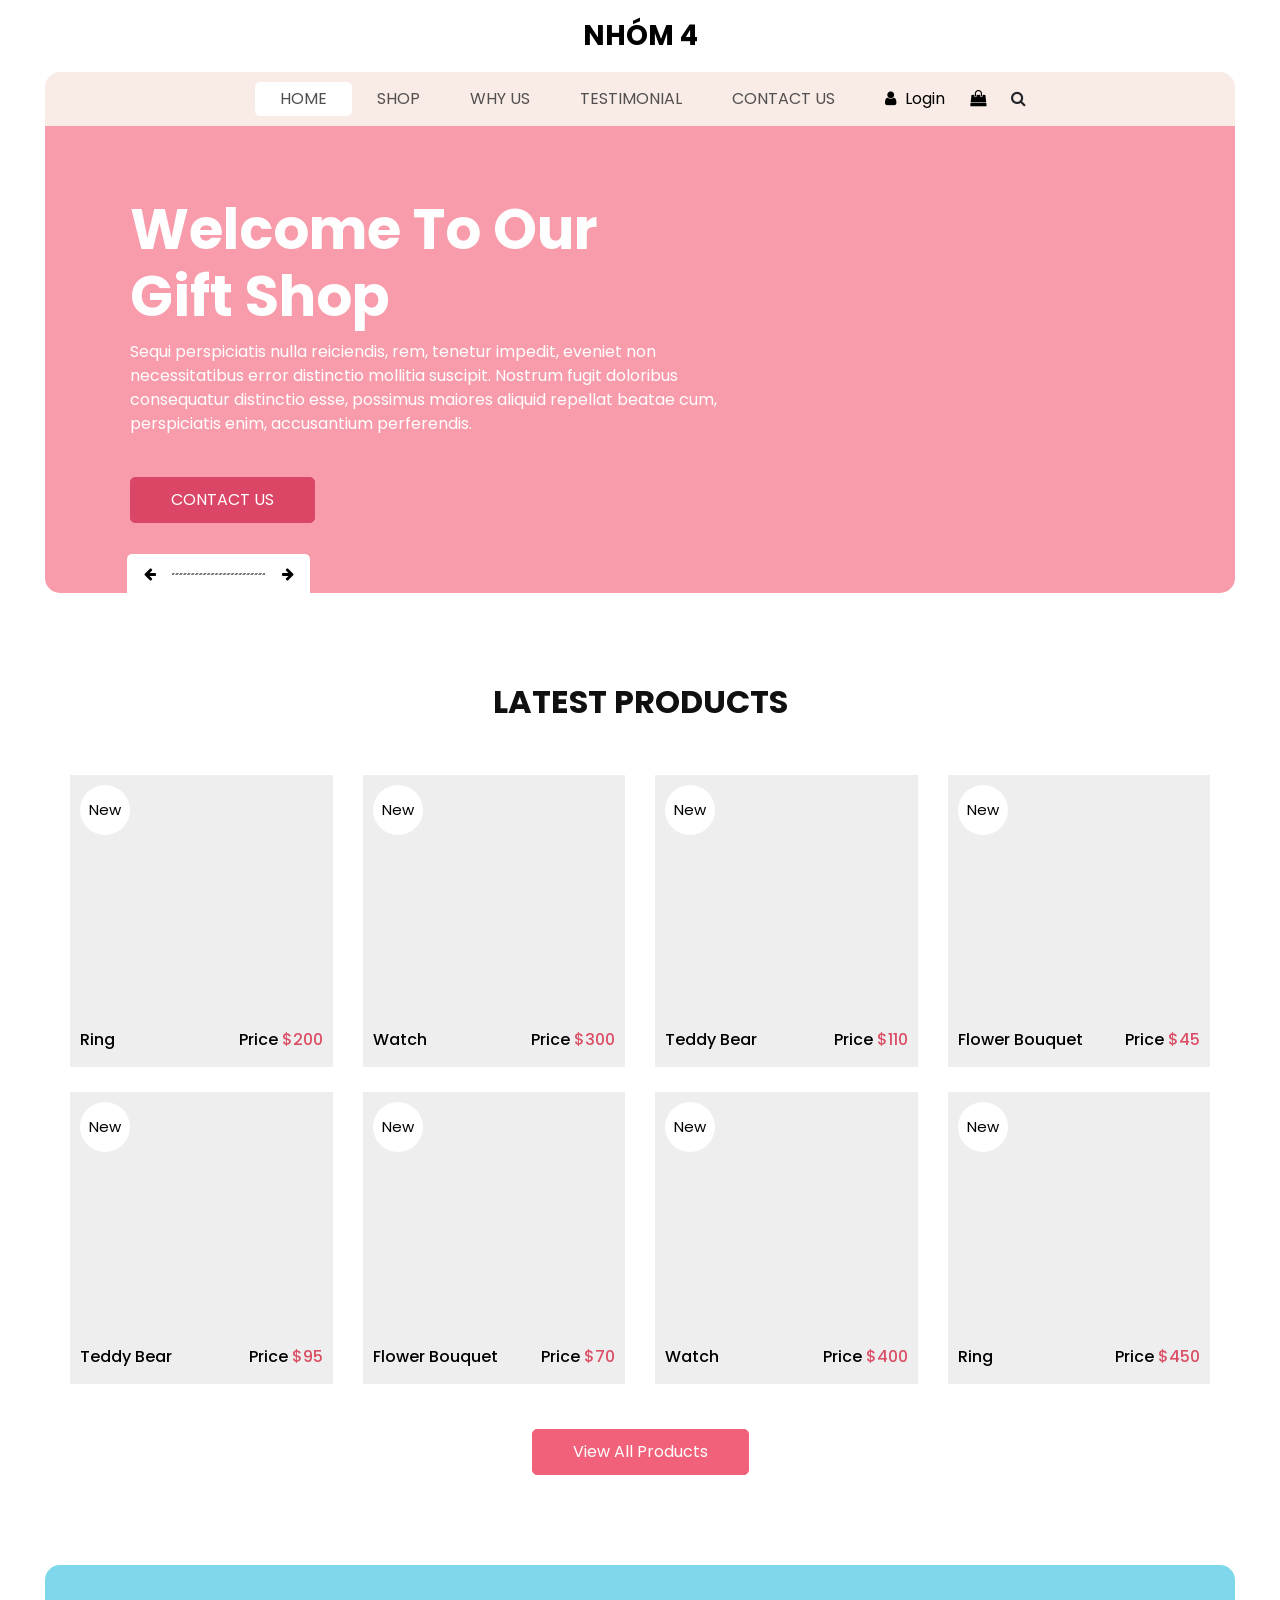
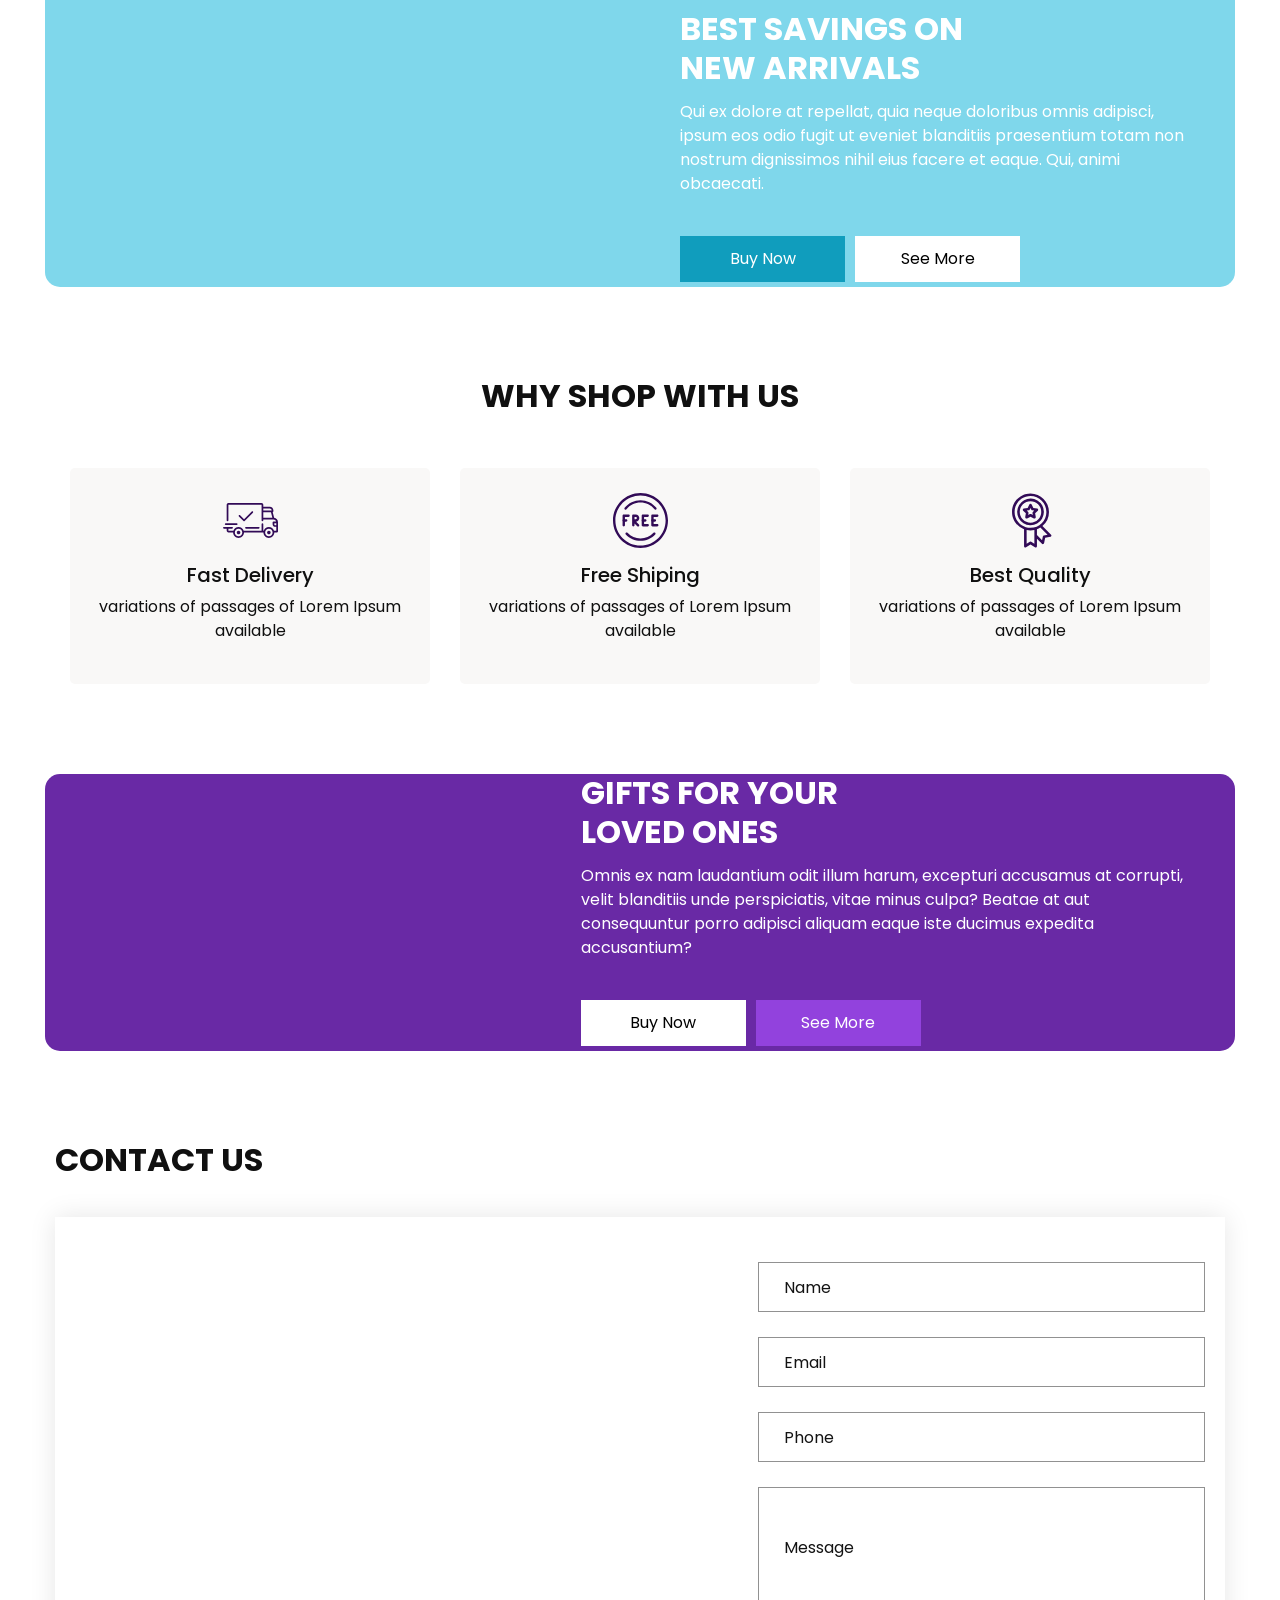
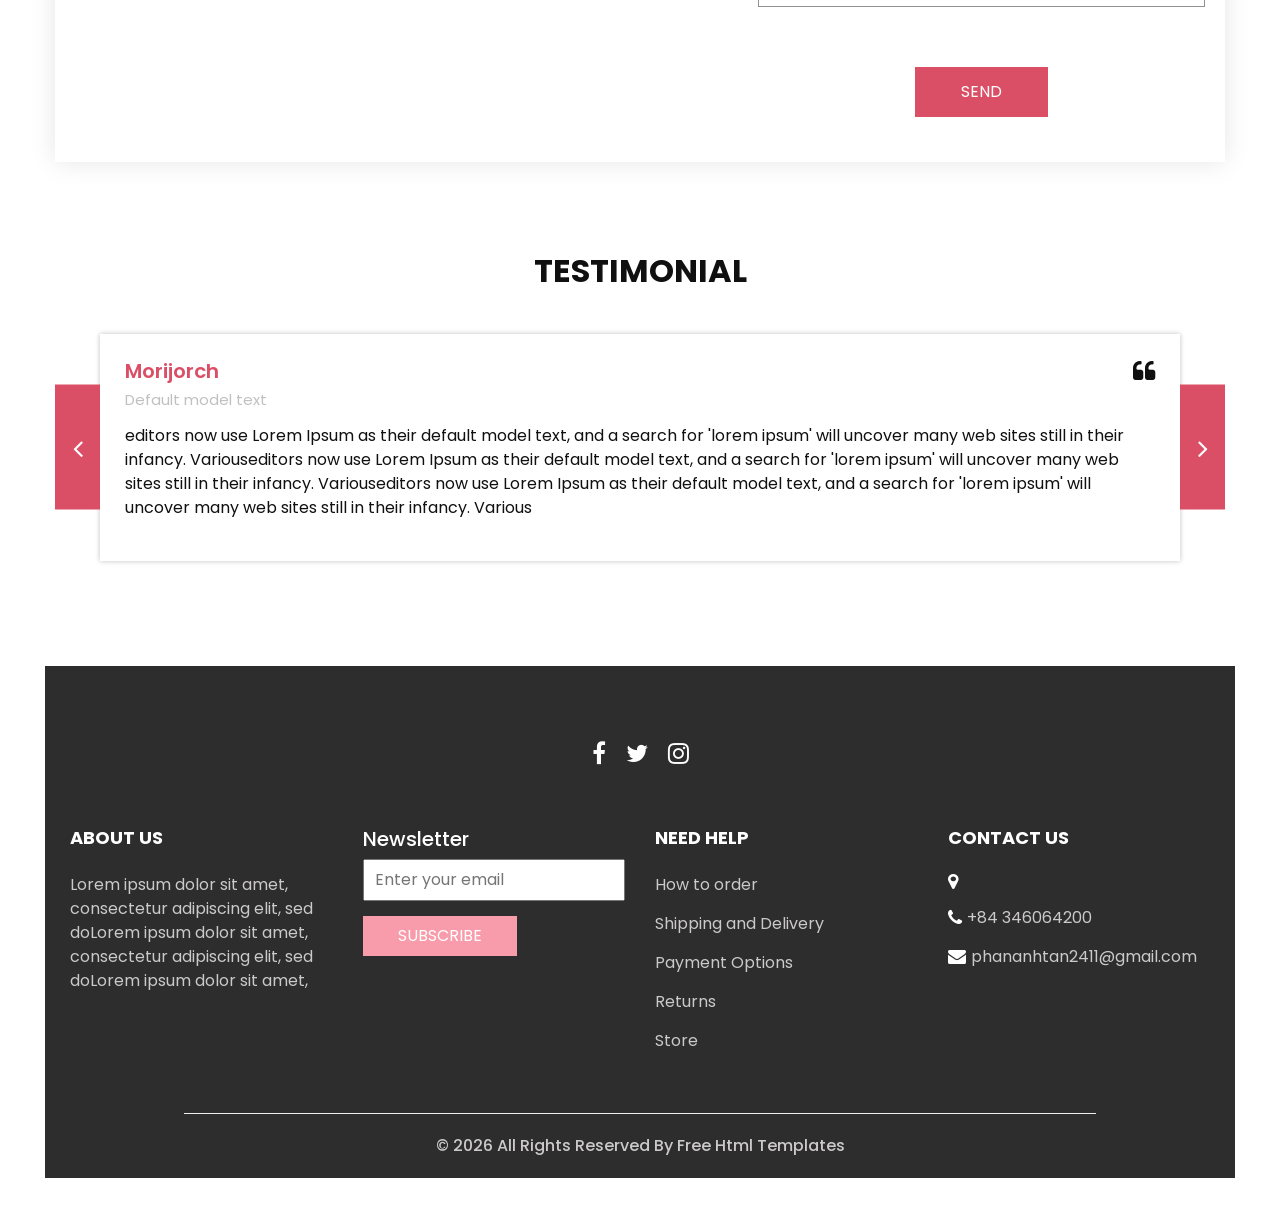
==== commit 688cb6a3: "add map" ====
--- a/index.html
+++ b/index.html
@@ -876,18 +876,16 @@
   <section class="info_section  layout_padding2-top">
     <div class="social_container">
       <div class="social_box">
-        <a href="">
+        <a href="https://www.facebook.com/pahahtahh">
           <i class="fa fa-facebook" aria-hidden="true"></i>
         </a>
-        <a href="">
+        <a href="https://twitter.com/pahahtahh_">
           <i class="fa fa-twitter" aria-hidden="true"></i>
         </a>
-        <a href="">
+        <a href="https://www.instagram.com/pahntan_/">
           <i class="fa fa-instagram" aria-hidden="true"></i>
         </a>
-        <a href="">
-          <i class="fa fa-youtube" aria-hidden="true"></i>
-        </a>
+        
       </div>
     </div>
     <div class="info_container ">
@@ -918,9 +916,23 @@
             <h6>
               NEED HELP
             </h6>
-            <p>
-              Lorem ipsum dolor sit amet, consectetur adipiscing elit, sed doLorem ipsum dolor sit amet, consectetur adipiscing elit, sed doLorem ipsum dolor sit amet,
-            </p>
+            <div class="info_link-box">
+              <a href="">
+                <span> How to order </span>
+              </a>
+              <a href="">
+                <span> Shipping and Delivery </span>
+              </a>
+              <a href="">
+                <span> Payment Options </span>
+              </a>
+              <a href="">
+                <span> Returns </span>
+              </a>
+              <a href="">
+                <span> Store </span>
+              </a>
+            </div>
           </div>
           <div class="col-md-6 col-lg-3">
             <h6>
@@ -929,15 +941,15 @@
             <div class="info_link-box">
               <a href="">
                 <i class="fa fa-map-marker" aria-hidden="true"></i>
-                <span> Gb road 123 london Uk </span>
+                <span>  </span>
               </a>
               <a href="">
                 <i class="fa fa-phone" aria-hidden="true"></i>
-                <span>+01 12345678901</span>
+                <span>+84 346064200</span>
               </a>
               <a href="">
                 <i class="fa fa-envelope" aria-hidden="true"></i>
-                <span> demo@gmail.com</span>
+                <span> phananhtan2411@gmail.com</span>
               </a>
             </div>
           </div>
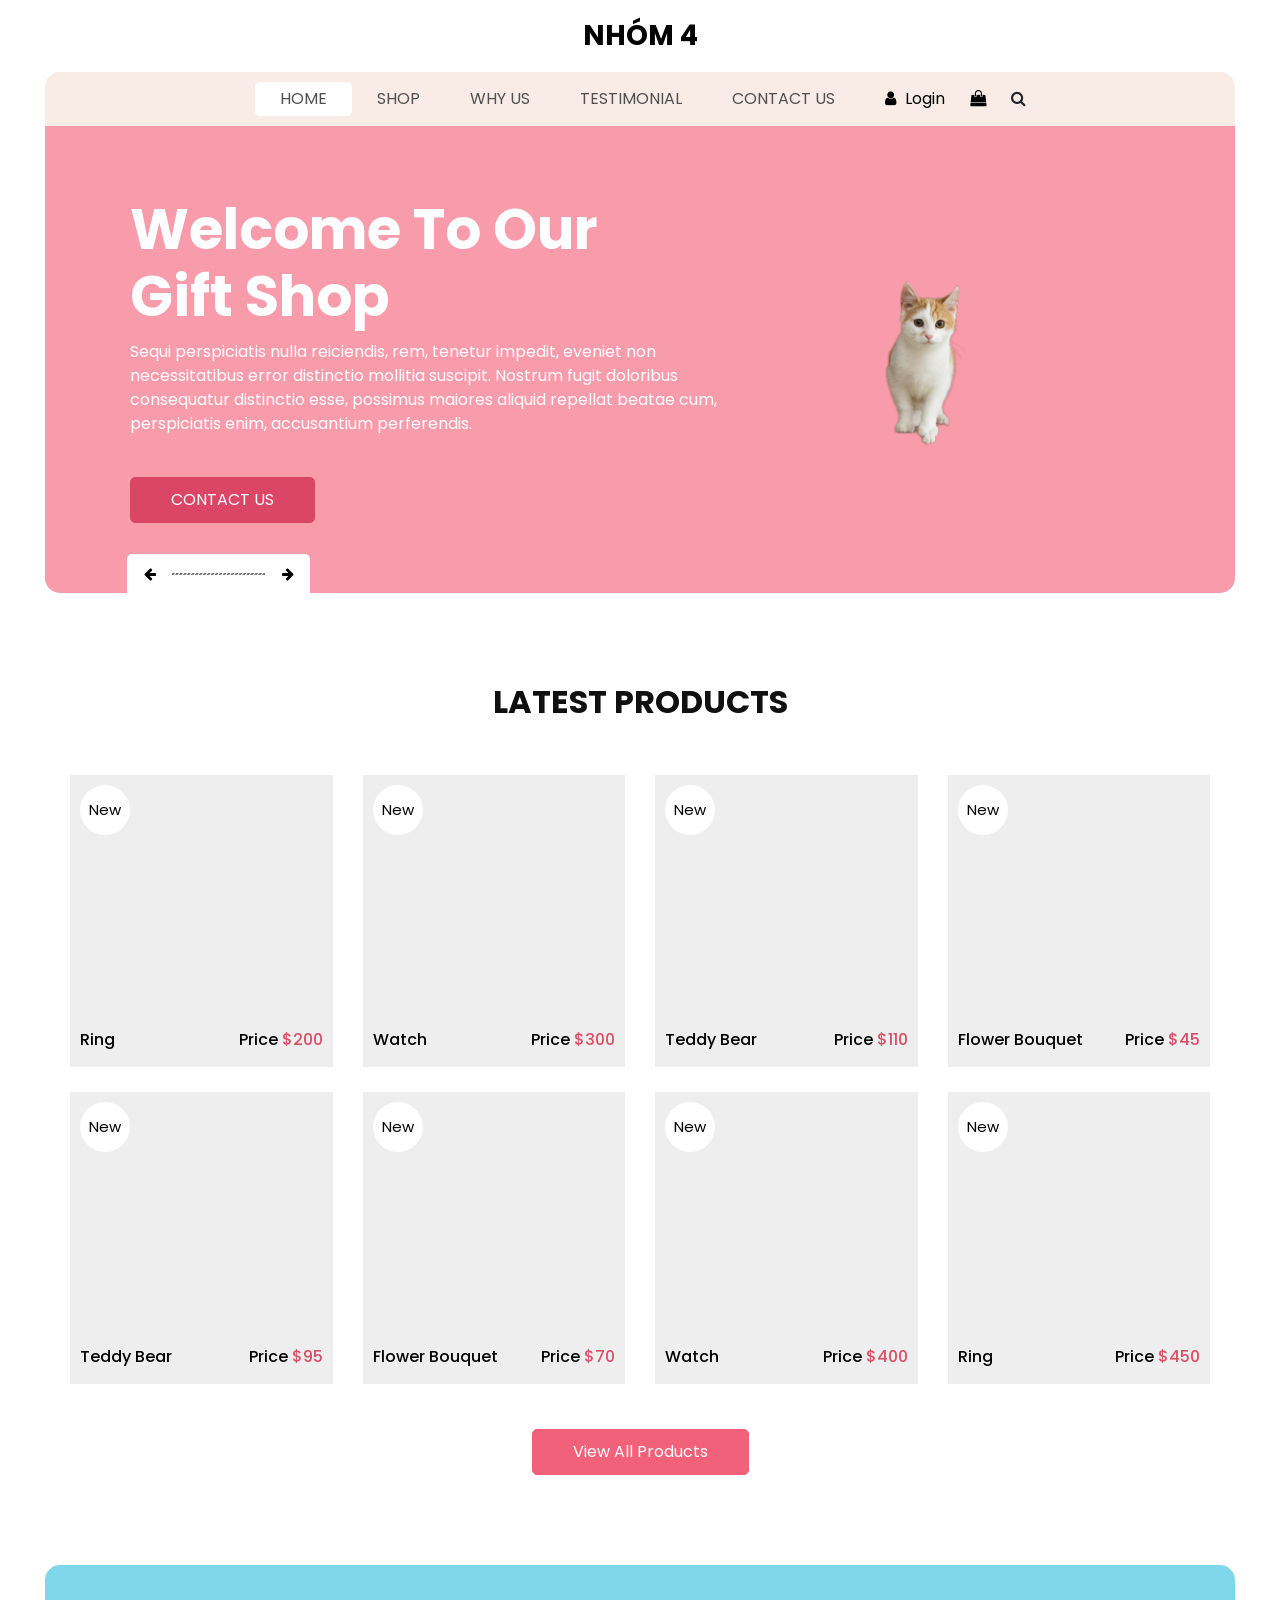
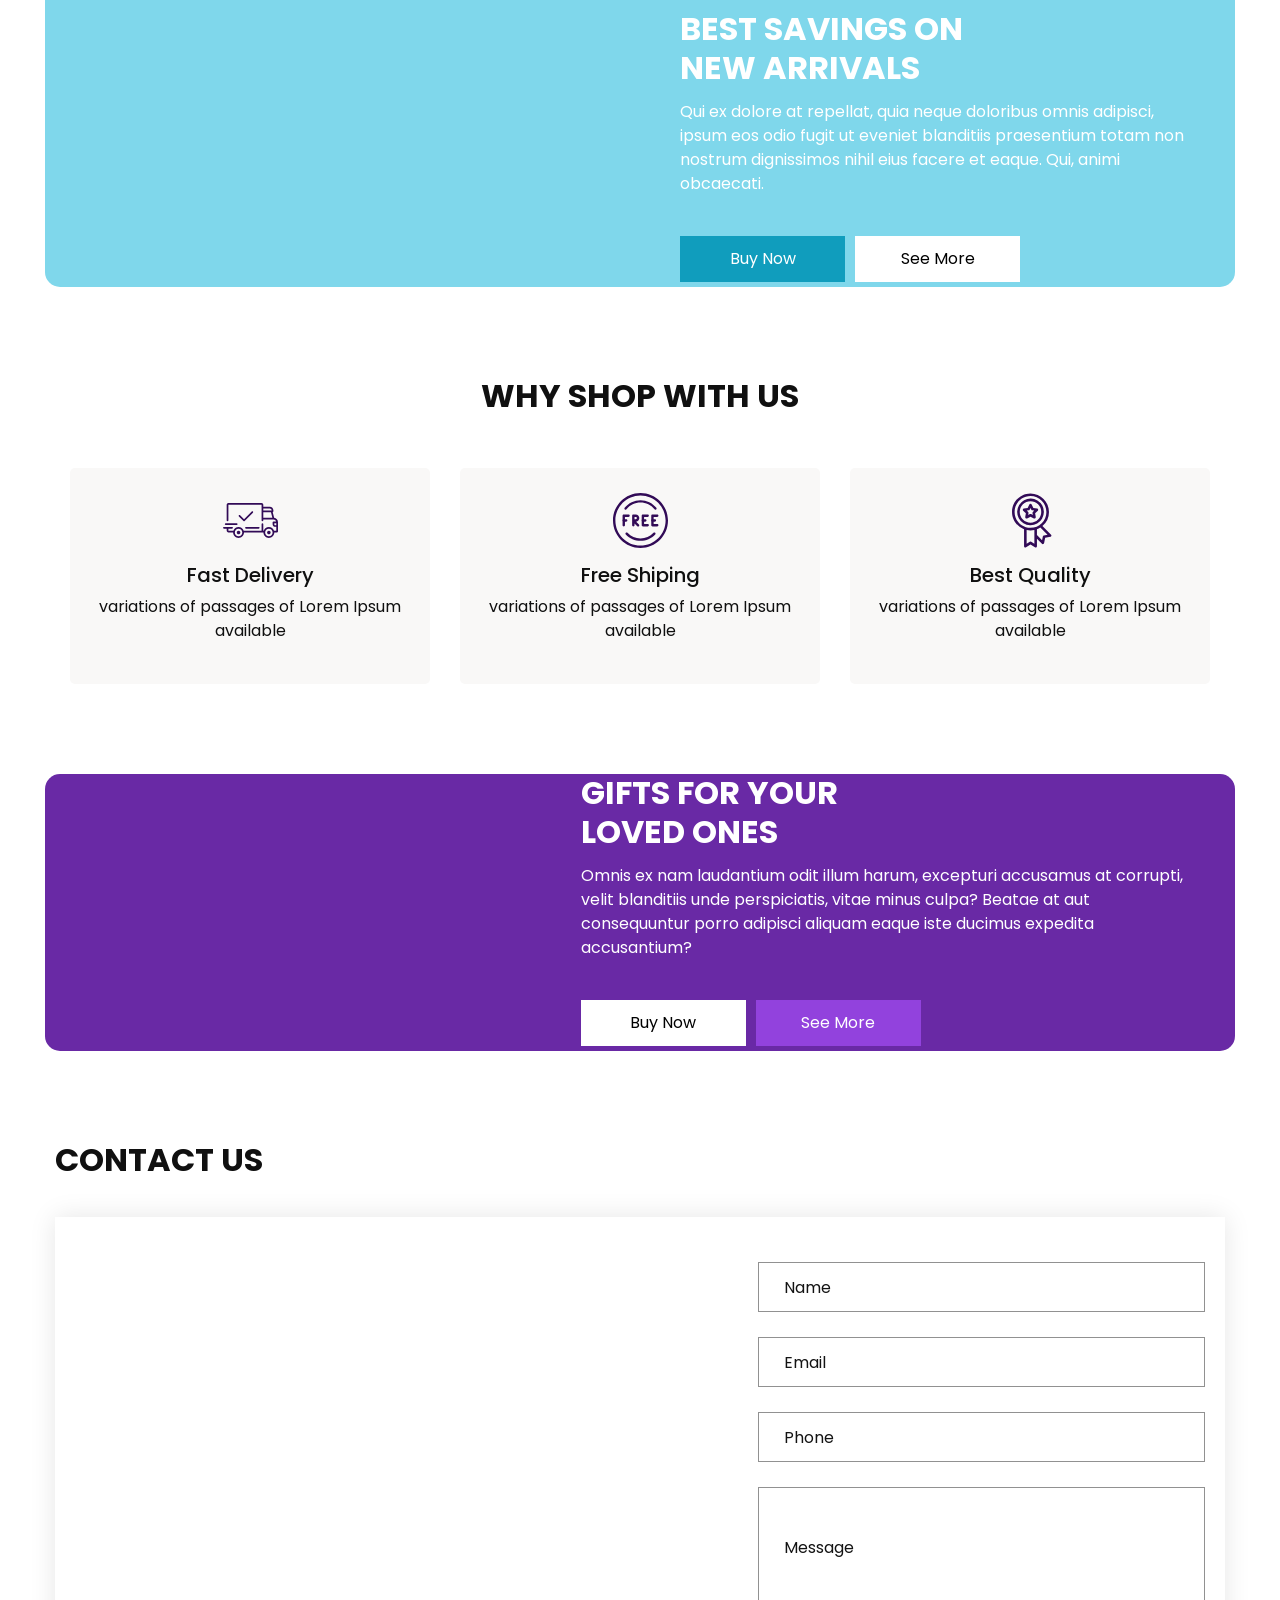
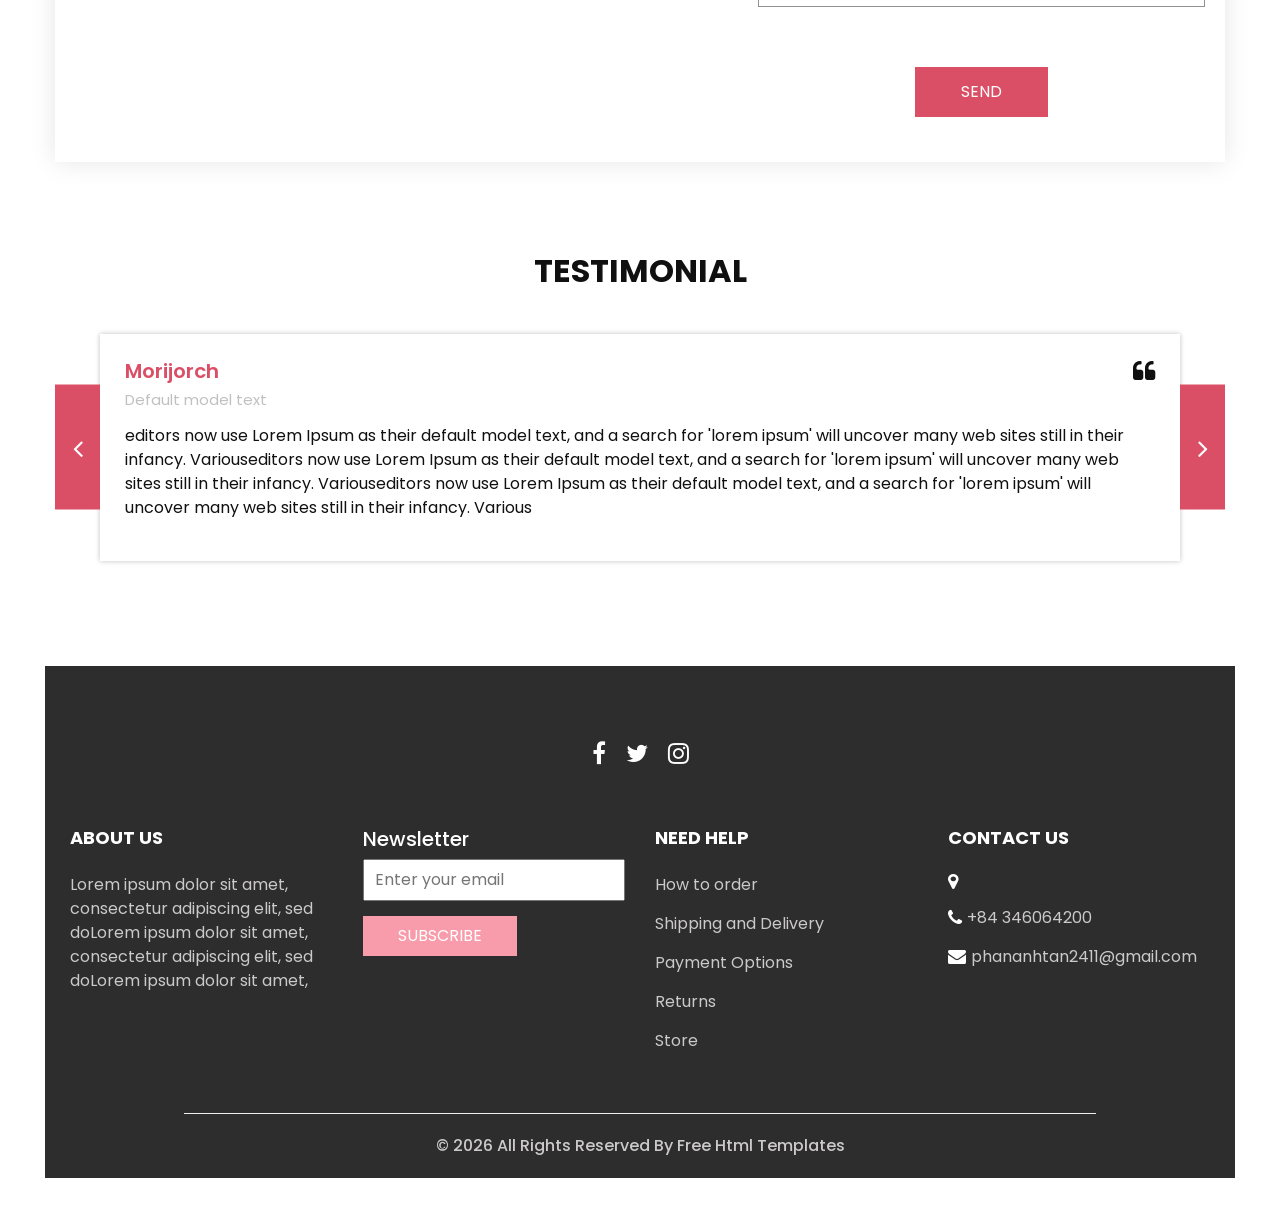
==== commit 90bdd3db: "themanh" ====
--- a/index.html
+++ b/index.html
@@ -112,7 +112,7 @@
                   </div>
                   <div class="col-md-5 ">
                     <div class="img-box">
-                      <img src="images/slider-img.png" alt="" />
+                      <img src="images/anhmeonhin (1).png" alt="" />
                     </div>
                   </div>
                 </div>
@@ -137,7 +137,7 @@
                   </div>
                   <div class="col-md-5 ">
                     <div class="img-box">
-                      <img src="images/slider-img.png" alt="" />
+                      <img src="images/anhmeoan.png" alt="" />
                     </div>
                   </div>
                 </div>
@@ -162,7 +162,7 @@
                   </div>
                   <div class="col-md-5 ">
                     <div class="img-box">
-                      <img src="images/slider-img.png" alt="" />
+                      <img src="images/bacondangan.png" alt="" />
                     </div>
                   </div>
                 </div>
@@ -417,7 +417,7 @@
         <div class="row">
           <div class="col-lg-6">
             <div class="img-box">
-              <img src="images/saving-img.png" alt="">
+              <img src="images/bannermeoxinhon.png" alt="">
             </div>
           </div>
           <div class="col-lg-6">
@@ -758,7 +758,7 @@
         <div class="col-lg-7 col-md-6 px-0">
           <div class="map_container">
             <div class="map-responsive">
-              <iframe src="https://www.google.com/maps/embed/v1/place?key=AIzaSyA0s1a7phLN0iaD6-UE7m4qP-z21pH0eSc&q=Eiffel+Tower+Paris+France" width="600" height="300" frameborder="0" style="border:0; width: 100%; height:100%" allowfullscreen></iframe>
+              <iframe src="https://www.google.com/maps/embed?pb=!1m10!1m8!1m3!1d7457.755738118346!2d105.8702396!3d20.8366377!3m2!1i1024!2i768!4f13.1!5e0!3m2!1svi!2s!4v1703522238374!5m2!1svi!2s" width="600" height="300" frameborder="0" style="border:0; width: 100%; height:100%" allowfullscreen></iframe>
             </div>
           </div>
         </div>
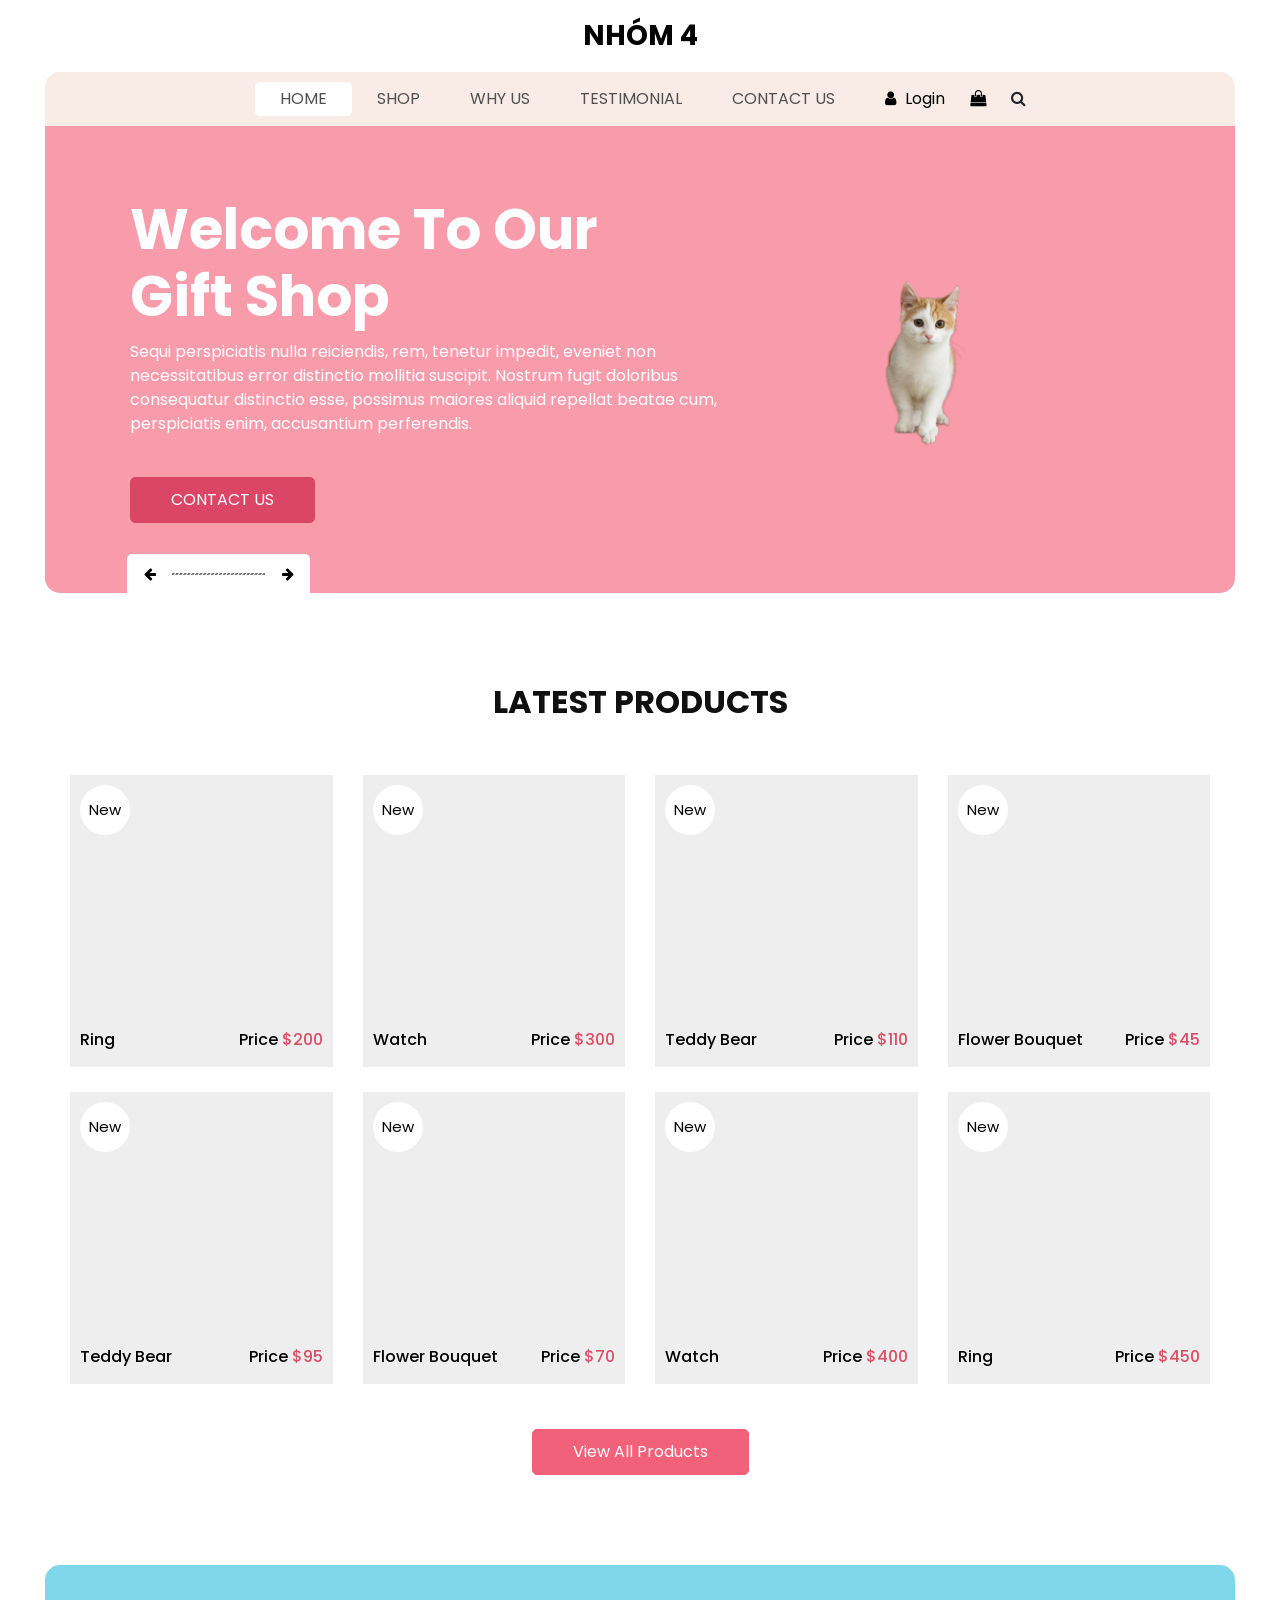
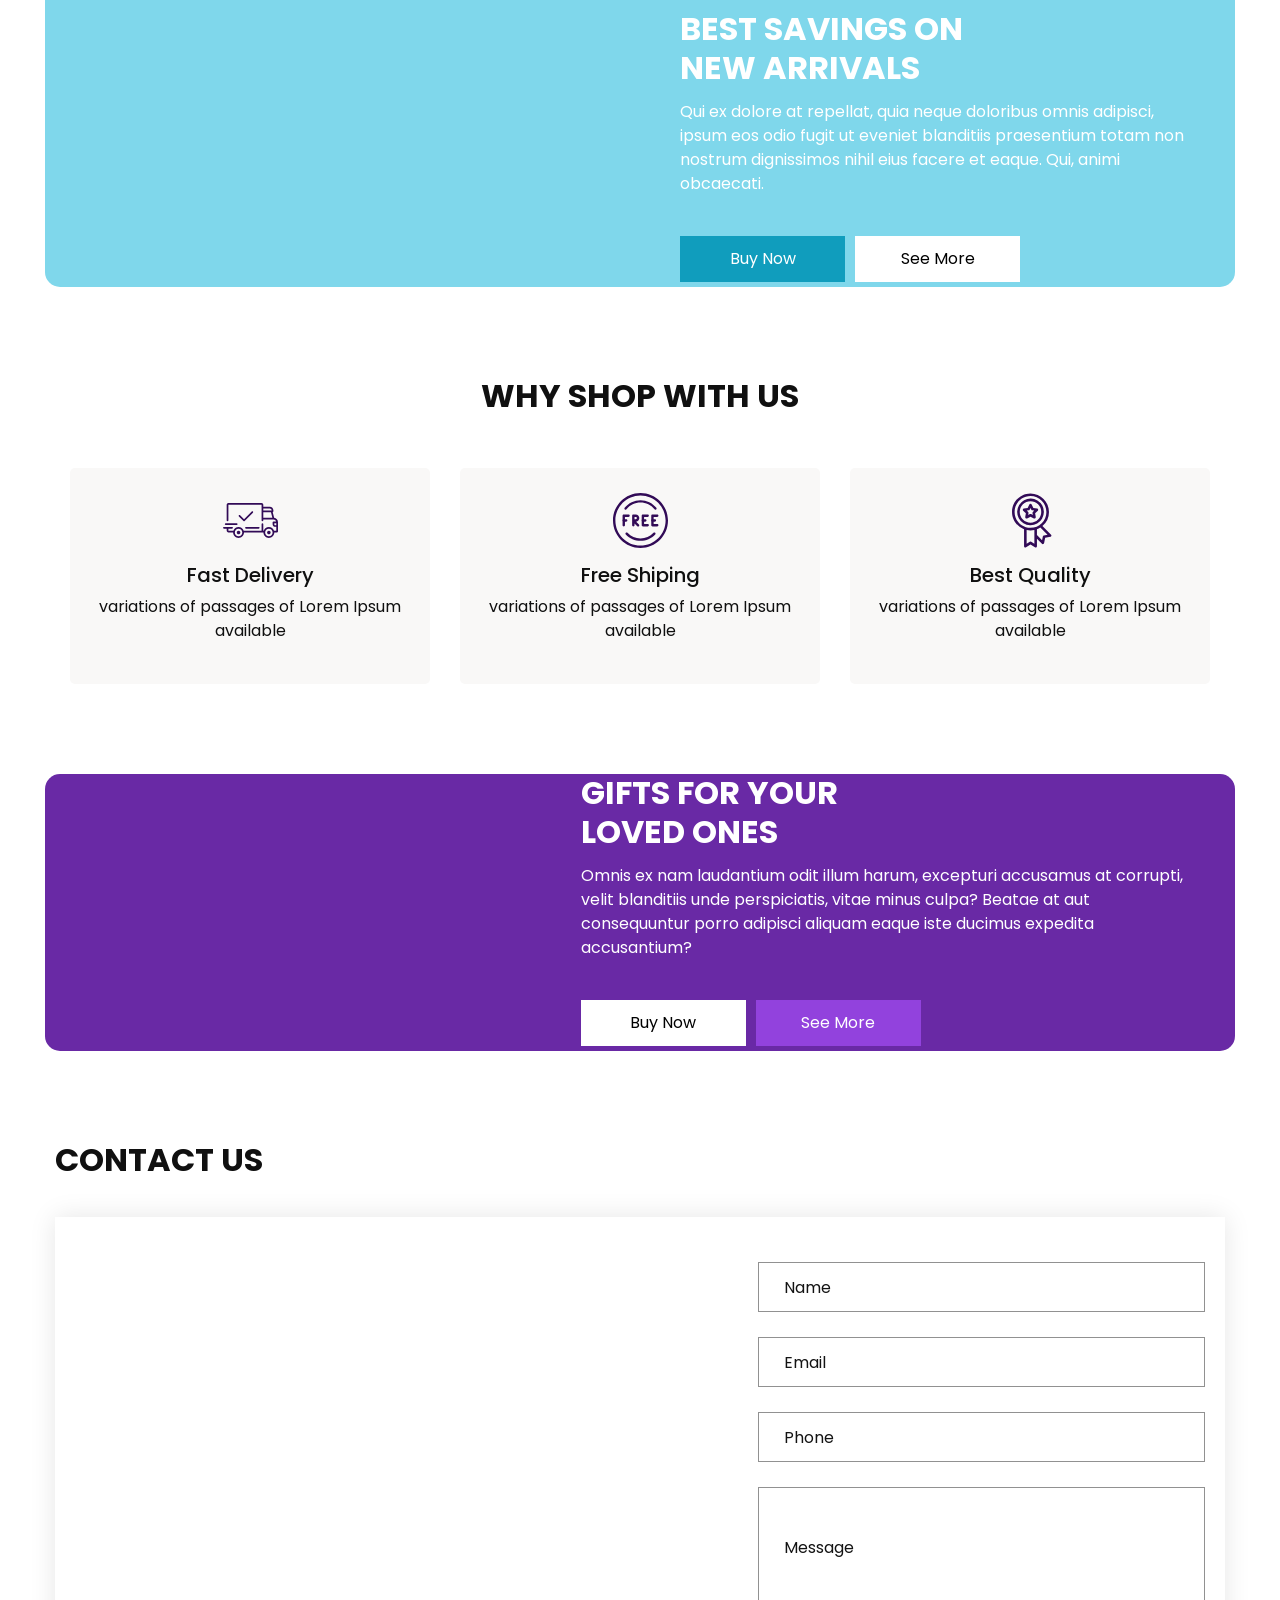
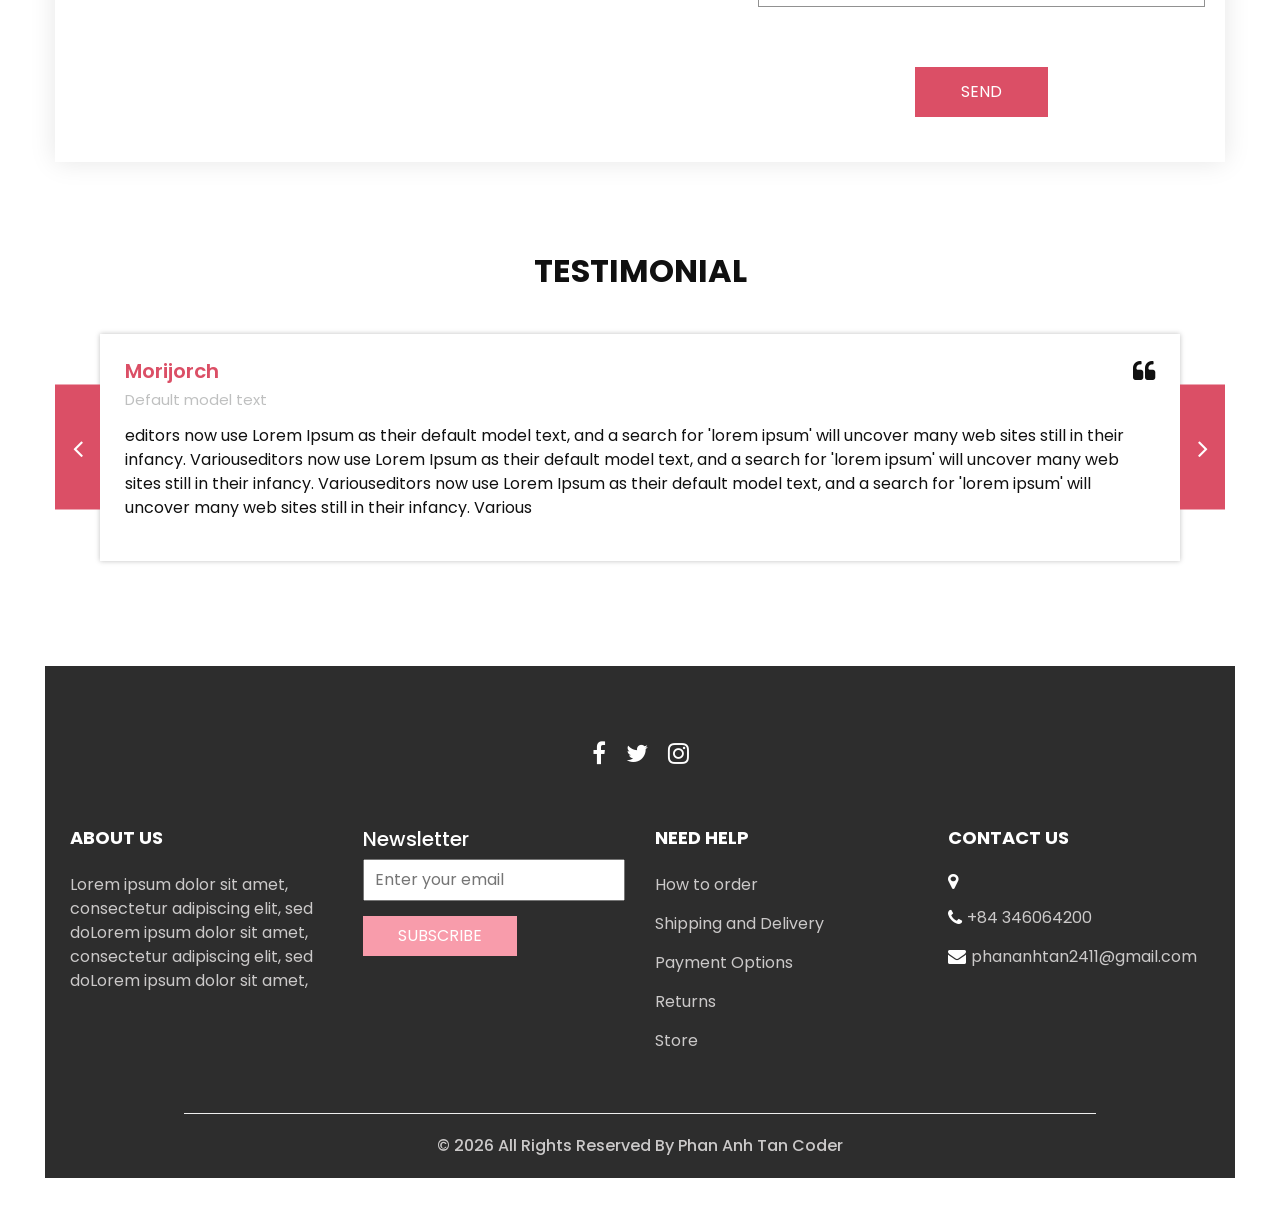
==== commit ee3ea856: "suacode" ====
--- a/index.html
+++ b/index.html
@@ -961,7 +961,7 @@
       <div class="container">
         <p>
           &copy; <span id="displayYear"></span> All Rights Reserved By
-          <a href="https://html.design/">Free Html Templates</a>
+          <a href="https://html.design/">Phan Anh Tan Coder</a>
         </p>
       </div>
     </footer>
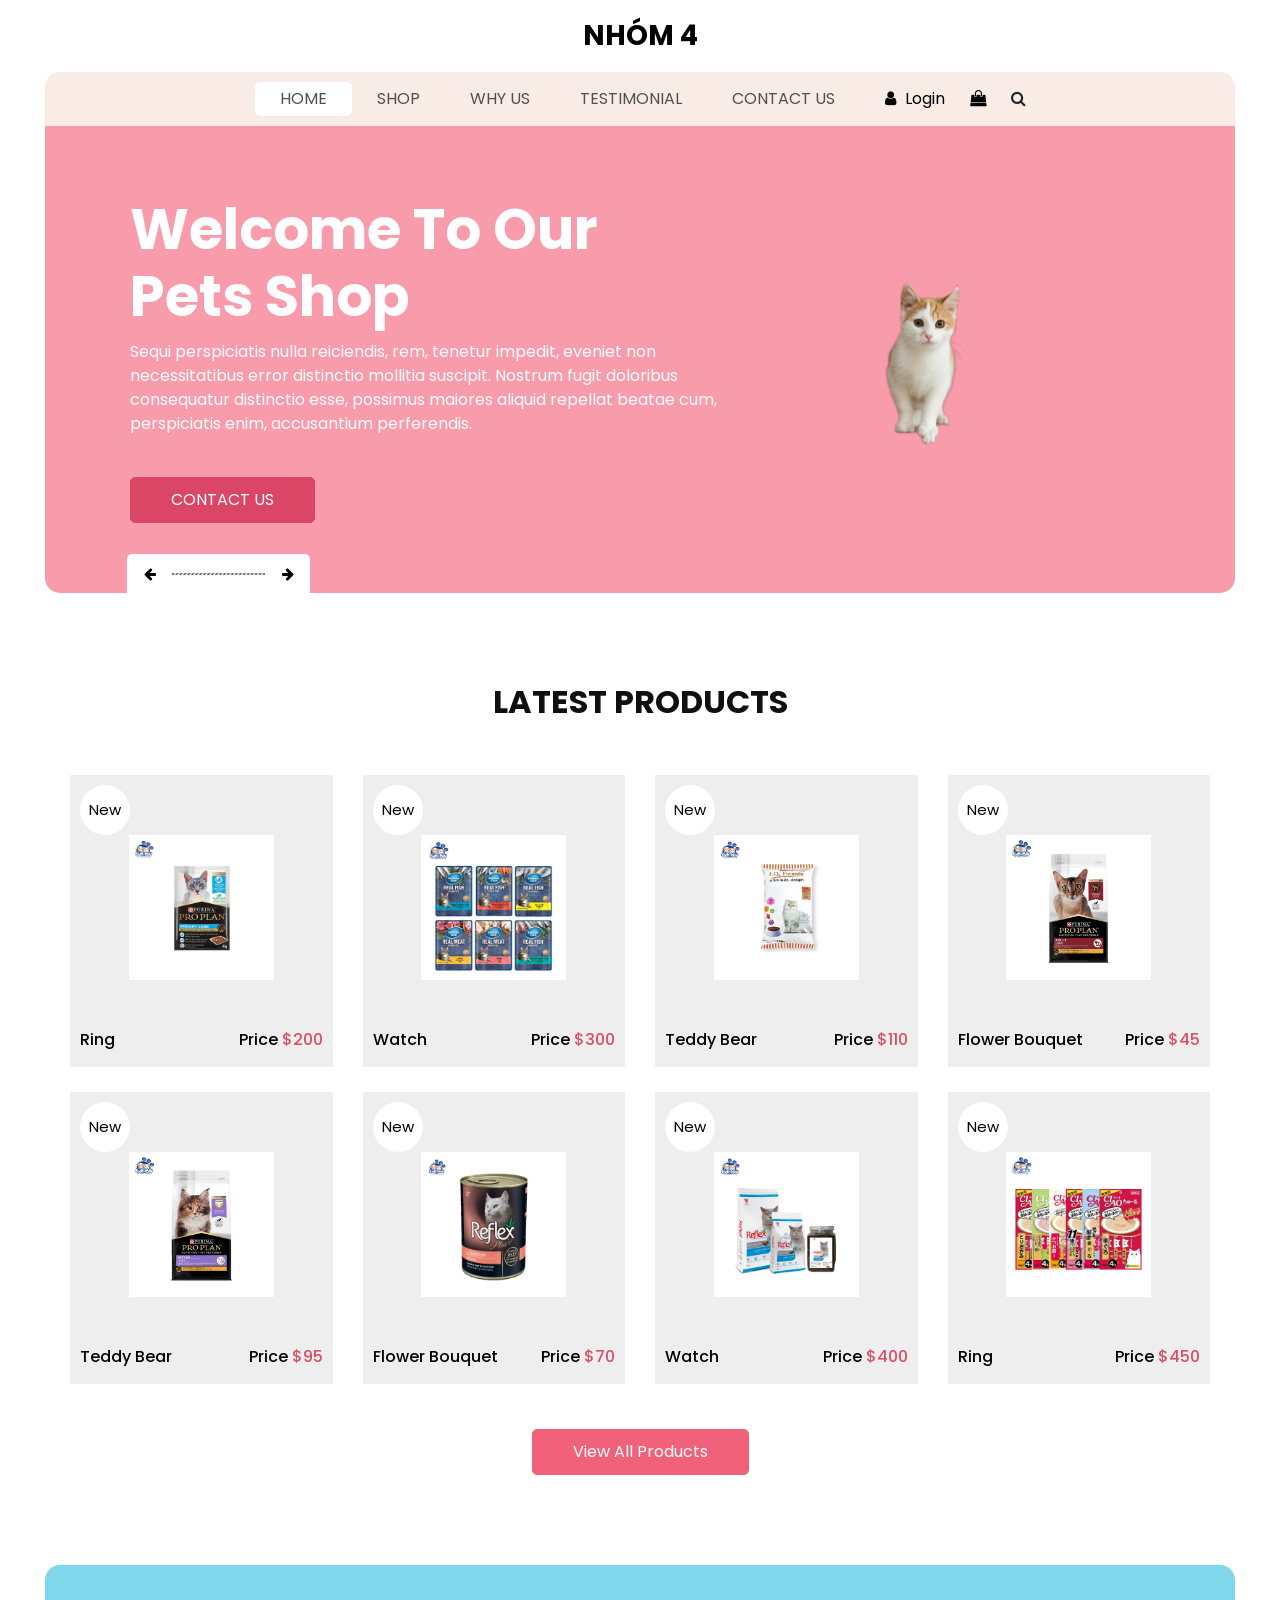
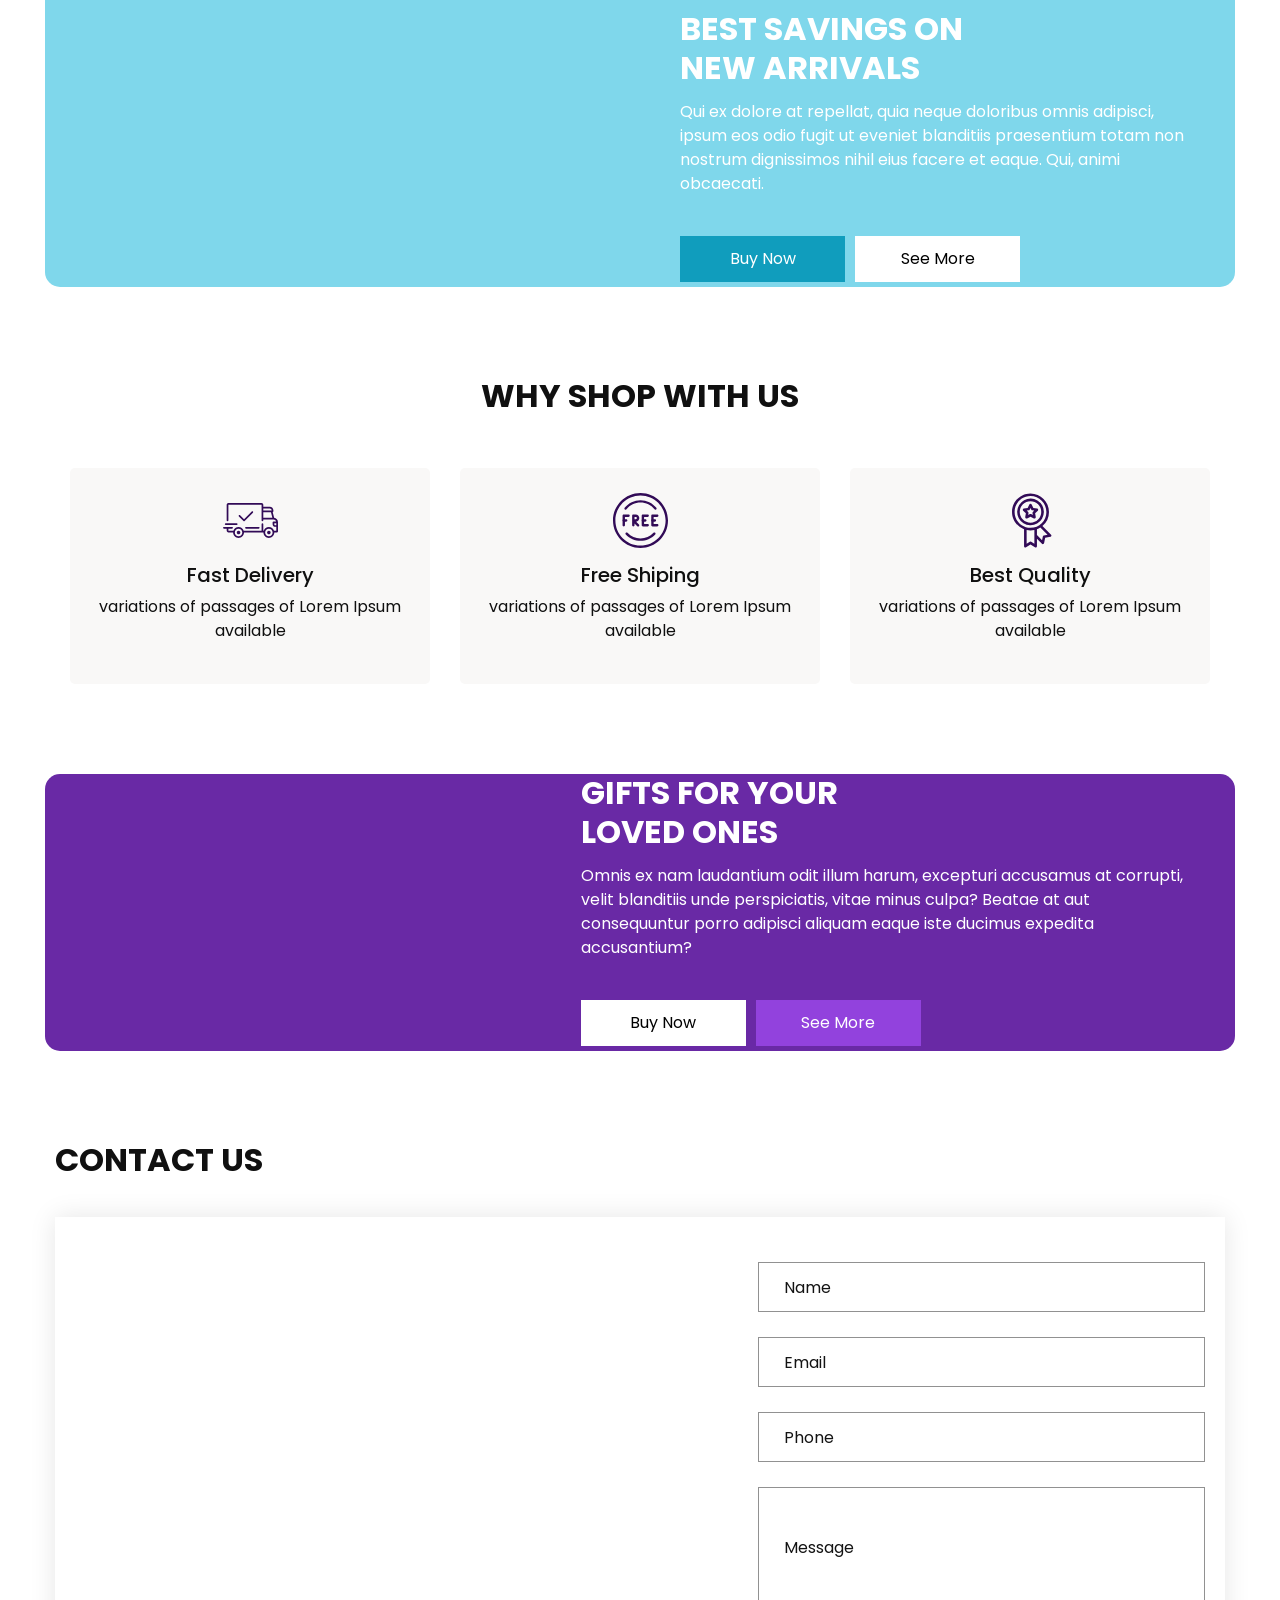
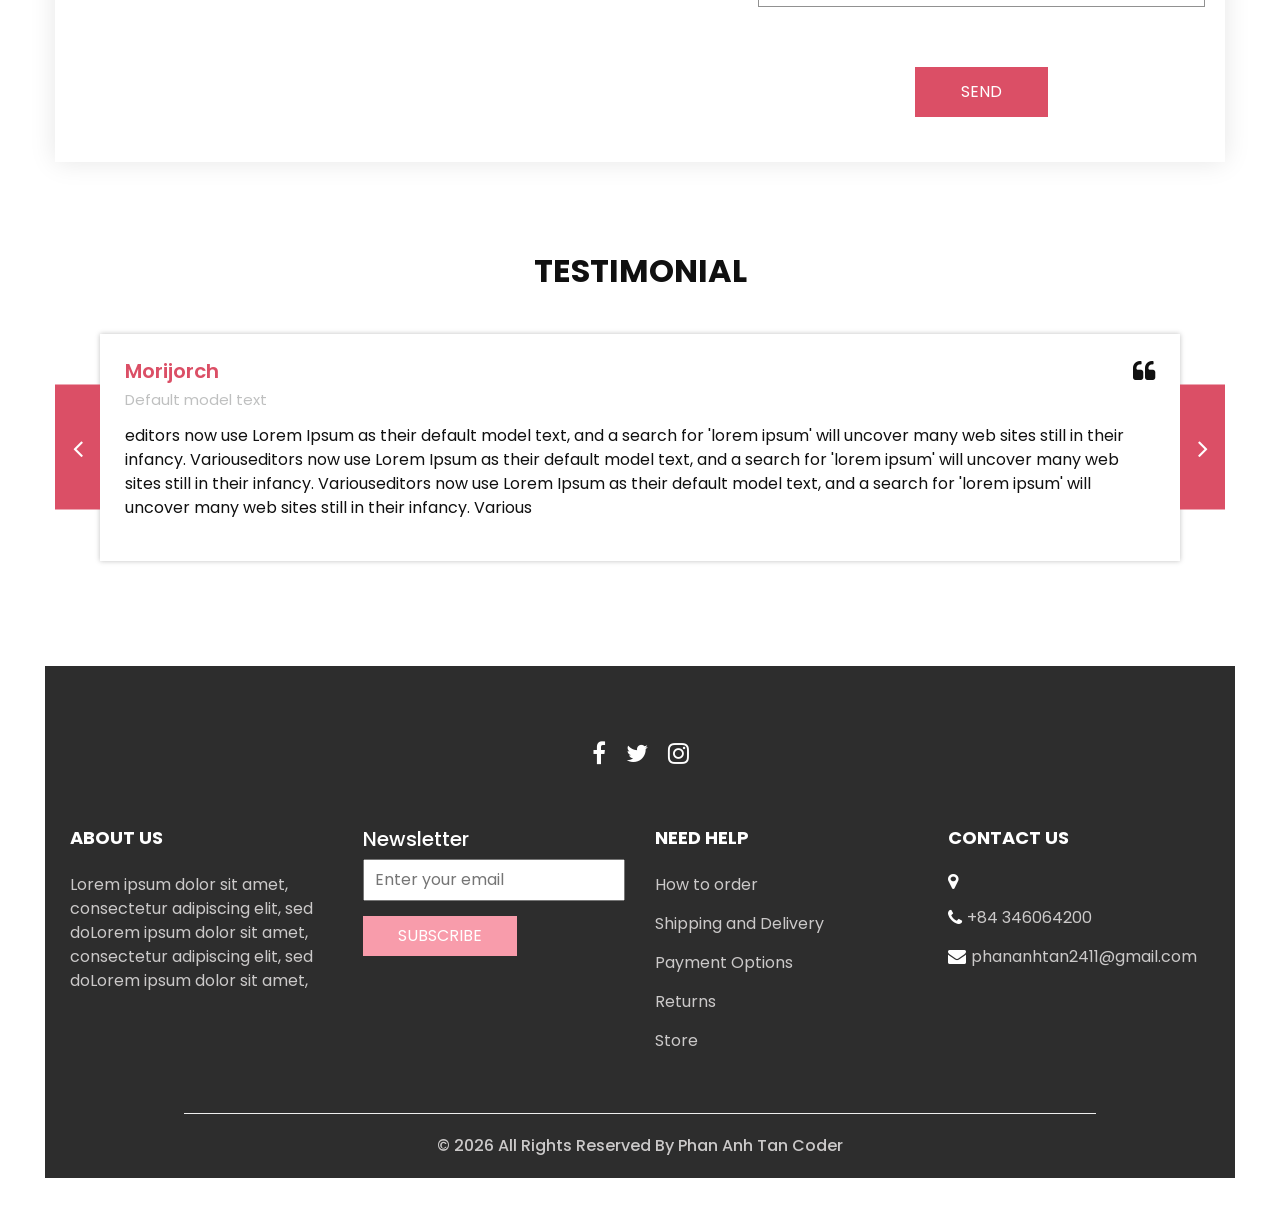
==== commit 19a2a29d: "chinhsua" ====
--- a/index.html
+++ b/index.html
@@ -100,7 +100,7 @@
                     <div class="detail-box">
                       <h1>
                         Welcome To Our <br>
-                        Gift Shop
+                        Pets Shop
                       </h1>
                       <p>
                         Sequi perspiciatis nulla reiciendis, rem, tenetur impedit, eveniet non necessitatibus error distinctio mollitia suscipit. Nostrum fugit doloribus consequatur distinctio esse, possimus maiores aliquid repellat beatae cum, perspiciatis enim, accusantium perferendis.
@@ -125,7 +125,7 @@
                     <div class="detail-box">
                       <h1>
                         Welcome To Our <br>
-                        Gift Shop
+                        Pets Shop
                       </h1>
                       <p>
                         Sequi perspiciatis nulla reiciendis, rem, tenetur impedit, eveniet non necessitatibus error distinctio mollitia suscipit. Nostrum fugit doloribus consequatur distinctio esse, possimus maiores aliquid repellat beatae cum, perspiciatis enim, accusantium perferendis.
@@ -150,7 +150,7 @@
                     <div class="detail-box">
                       <h1>
                         Welcome To Our <br>
-                        Gift Shop
+                        Pets Shop
                       </h1>
                       <p>
                         Sequi perspiciatis nulla reiciendis, rem, tenetur impedit, eveniet non necessitatibus error distinctio mollitia suscipit. Nostrum fugit doloribus consequatur distinctio esse, possimus maiores aliquid repellat beatae cum, perspiciatis enim, accusantium perferendis.
@@ -202,7 +202,7 @@
           <div class="box">
             <a href="">
               <div class="img-box">
-                <img src="images/p1.png" alt="">
+                <img src="images/thucanchomeo.png" alt="">
               </div>
               <div class="detail-box">
                 <h6>
@@ -227,7 +227,7 @@
           <div class="box">
             <a href="">
               <div class="img-box">
-                <img src="images/p2.png" alt="">
+                <img src="images/thucanchomeo8.png" alt="">
               </div>
               <div class="detail-box">
                 <h6>
@@ -252,7 +252,7 @@
           <div class="box">
             <a href="">
               <div class="img-box">
-                <img src="images/p3.png" alt="">
+                <img src="images/thuanchomeo1.png" alt="">
               </div>
               <div class="detail-box">
                 <h6>
@@ -277,7 +277,7 @@
           <div class="box">
             <a href="">
               <div class="img-box">
-                <img src="images/p4.png" alt="">
+                <img src="images/thucanchomeo2.png" alt="">
               </div>
               <div class="detail-box">
                 <h6>
@@ -302,7 +302,7 @@
           <div class="box">
             <a href="">
               <div class="img-box">
-                <img src="images/p5.png" alt="">
+                <img src="images/thucanchomeo3.png" alt="">
               </div>
               <div class="detail-box">
                 <h6>
@@ -327,7 +327,7 @@
           <div class="box">
             <a href="">
               <div class="img-box">
-                <img src="images/p6.png" alt="">
+                <img src="images/thucanchomeo4.png" alt="">
               </div>
               <div class="detail-box">
                 <h6>
@@ -352,7 +352,7 @@
           <div class="box">
             <a href="">
               <div class="img-box">
-                <img src="images/p7.png" alt="">
+                <img src="images/thucanchomeo5.png" alt="">
               </div>
               <div class="detail-box">
                 <h6>
@@ -377,7 +377,7 @@
           <div class="box">
             <a href="">
               <div class="img-box">
-                <img src="images/p8.png" alt="">
+                <img src="images/thucanchomeo6.png" alt="">
               </div>
               <div class="detail-box">
                 <h6>
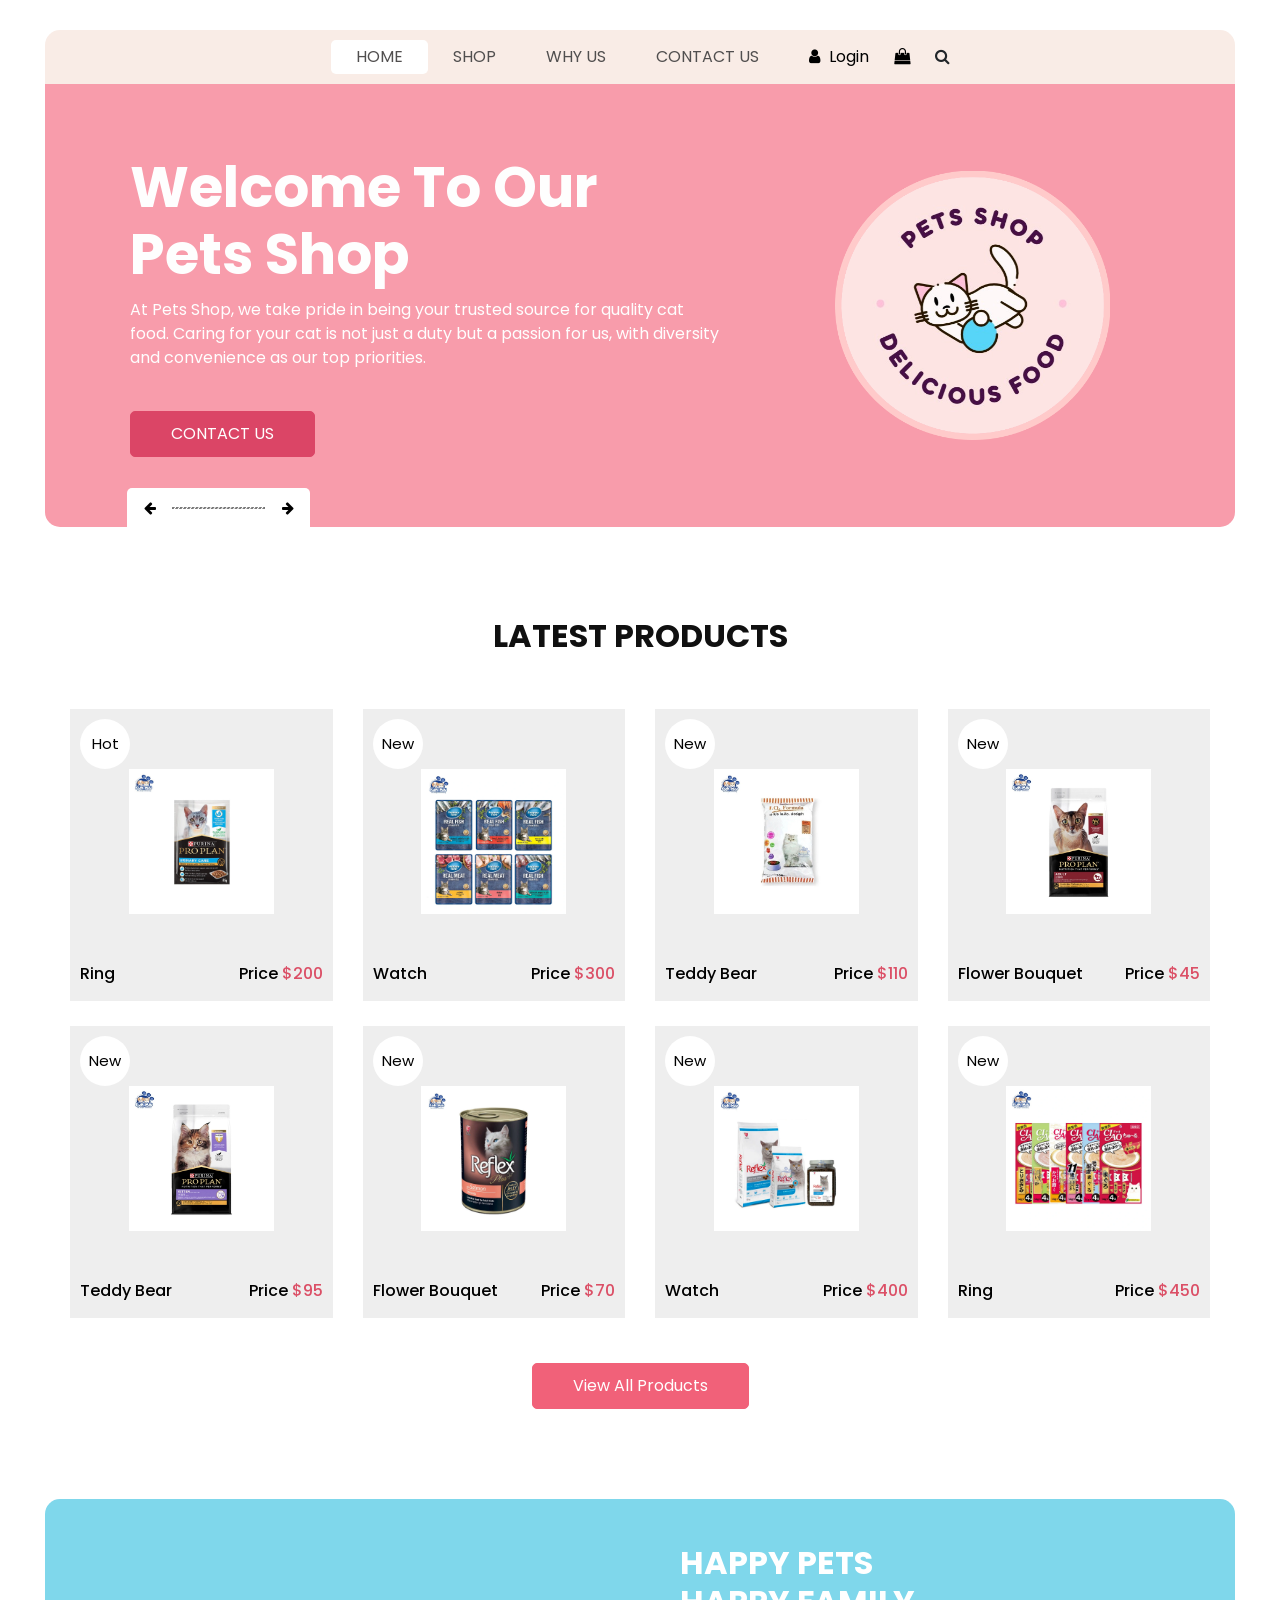
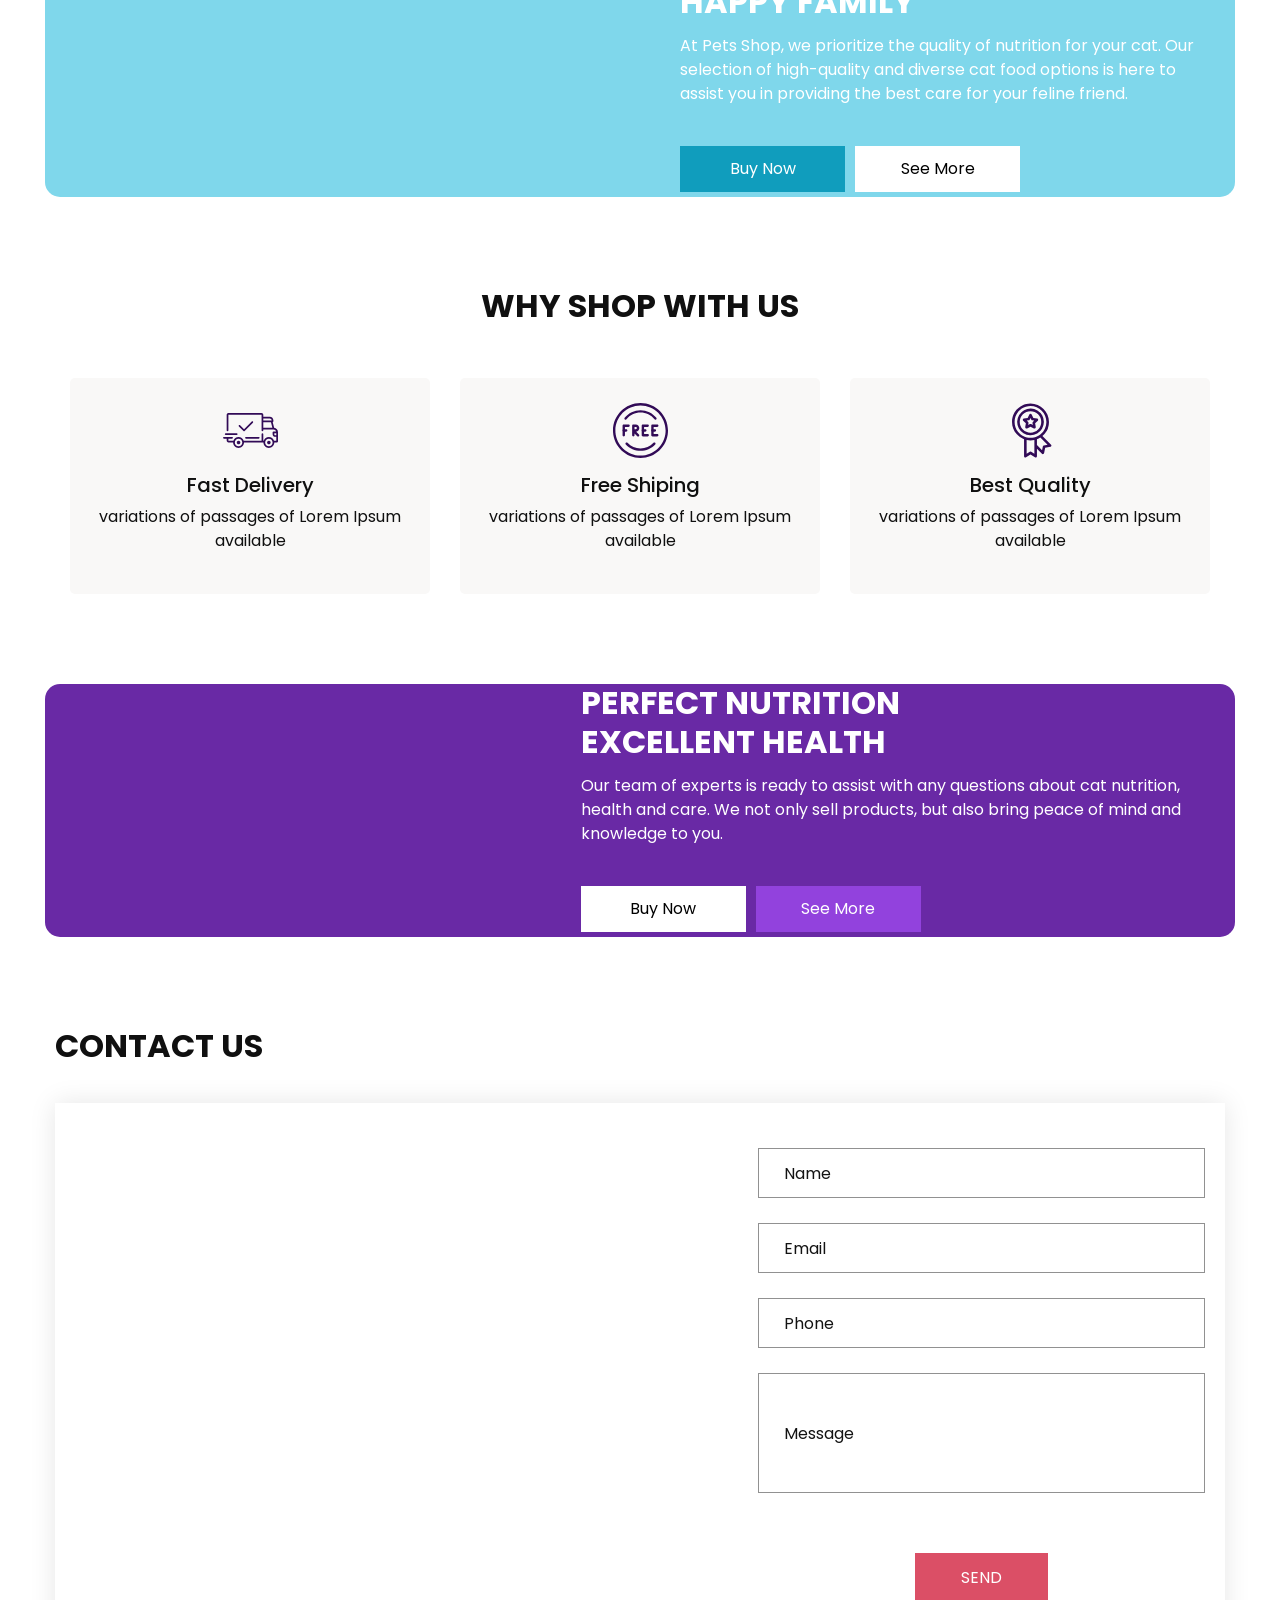
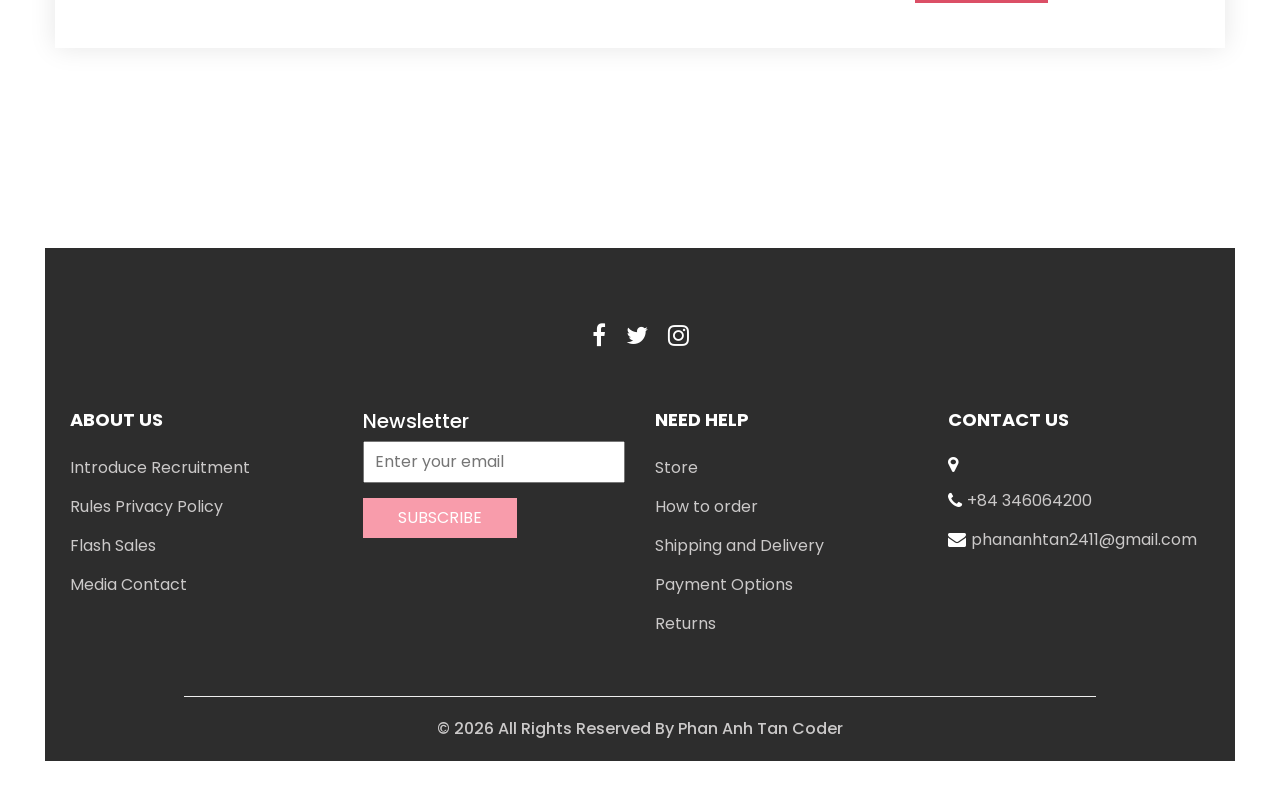
==== commit eb0a4a39: "capnhatmoi" ====
--- a/index.html
+++ b/index.html
@@ -36,7 +36,7 @@
       <nav class="navbar navbar-expand-lg custom_nav-container ">
         <a class="navbar-brand" href="index.html">
           <span>
-            Nhóm 4
+            
           </span>
         </a>
         <button class="navbar-toggler" type="button" data-toggle="collapse" data-target="#navbarSupportedContent" aria-controls="navbarSupportedContent" aria-expanded="false" aria-label="Toggle navigation">
@@ -58,17 +58,13 @@
                 Why Us
               </a>
             </li>
-            <li class="nav-item">
-              <a class="nav-link" href="testimonial.html">
-                Testimonial
-              </a>
-            </li>
+            
             <li class="nav-item">
               <a class="nav-link" href="contact.html">Contact Us</a>
             </li>
           </ul>
           <div class="user_option">
-            <a href="">
+            <a href="/webbanthucanchomeo/login.html">
               <i class="fa fa-user" aria-hidden="true"></i>
               <span>
                 Login
@@ -103,16 +99,16 @@
                         Pets Shop
                       </h1>
                       <p>
-                        Sequi perspiciatis nulla reiciendis, rem, tenetur impedit, eveniet non necessitatibus error distinctio mollitia suscipit. Nostrum fugit doloribus consequatur distinctio esse, possimus maiores aliquid repellat beatae cum, perspiciatis enim, accusantium perferendis.
+                        At Pets Shop, we take pride in being your trusted source for quality cat food. Caring for your cat is not just a duty but a passion for us, with diversity and convenience as our top priorities.
                       </p>
-                      <a href="">
+                      <a href="/webbanthucanchomeo/contact.html">
                         Contact Us
                       </a>
                     </div>
                   </div>
                   <div class="col-md-5 ">
                     <div class="img-box">
-                      <img src="images/anhmeonhin (1).png" alt="" />
+                      <img src="images/logodephon.png" alt="" />
                     </div>
                   </div>
                 </div>
@@ -128,9 +124,9 @@
                         Pets Shop
                       </h1>
                       <p>
-                        Sequi perspiciatis nulla reiciendis, rem, tenetur impedit, eveniet non necessitatibus error distinctio mollitia suscipit. Nostrum fugit doloribus consequatur distinctio esse, possimus maiores aliquid repellat beatae cum, perspiciatis enim, accusantium perferendis.
+                        Beyond providing products, we are building a pet-loving community. Here, you'll find not only the best products but also a solid source of information and support for caring for your pets.
                       </p>
-                      <a href="">
+                      <a href="/webbanthucanchomeo/contact.html">
                         Contact Us
                       </a>
                     </div>
@@ -153,9 +149,9 @@
                         Pets Shop
                       </h1>
                       <p>
-                        Sequi perspiciatis nulla reiciendis, rem, tenetur impedit, eveniet non necessitatibus error distinctio mollitia suscipit. Nostrum fugit doloribus consequatur distinctio esse, possimus maiores aliquid repellat beatae cum, perspiciatis enim, accusantium perferendis.
+                        Pets Shop is not just a shopping destination; it's a reliable partner. We carefully select high-quality products to ensure each meal is an optimal nutritional experience, helping your cat grow healthy and happy.
                       </p>
-                      <a href="">
+                      <a href="/webbanthucanchomeo/contact.html">
                         Contact Us
                       </a>
                     </div>
@@ -217,7 +213,7 @@
               </div>
               <div class="new">
                 <span>
-                  New
+                  Hot
                 </span>
               </div>
             </a>
@@ -298,6 +294,7 @@
             </a>
           </div>
         </div>
+        
         <div class="col-sm-6 col-md-4 col-lg-3">
           <div class="box">
             <a href="">
@@ -400,7 +397,7 @@
         </div>
       </div>
       <div class="btn-box">
-        <a href="">
+        <a href="/webbanthucanchomeo/shop.html">
           View All Products
         </a>
       </div>
@@ -424,15 +421,15 @@
             <div class="detail-box">
               <div class="heading_container">
                 <h2>
-                  Best Savings on <br>
-                  new arrivals
+                  Happy Pets  <br>
+                      Happy Family
                 </h2>
               </div>
               <p>
-                Qui ex dolore at repellat, quia neque doloribus omnis adipisci, ipsum eos odio fugit ut eveniet blanditiis praesentium totam non nostrum dignissimos nihil eius facere et eaque. Qui, animi obcaecati.
+                At Pets Shop, we prioritize the quality of nutrition for your cat. Our selection of high-quality and diverse cat food options is here to assist you in providing the best care for your feline friend.
               </p>
               <div class="btn-box">
-                <a href="#" class="btn1">
+                <a href="/webbanthucanchomeo/shop.html" class="btn1">
                   Buy Now
                 </a>
                 <a href="#" class="btn2">
@@ -709,7 +706,7 @@
           <div class="col-md-5">
             <div class="img_container">
               <div class="img-box">
-                <img src="images/gifts.png" alt="">
+                <img src="images/meobentrai.png" alt="">
               </div>
             </div>
           </div>
@@ -717,15 +714,15 @@
             <div class="detail-box">
               <div class="heading_container">
                 <h2>
-                  Gifts for your <br>
-                  loved ones
+                  Perfect Nutrition <br>
+                  Excellent Health
                 </h2>
               </div>
               <p>
-                Omnis ex nam laudantium odit illum harum, excepturi accusamus at corrupti, velit blanditiis unde perspiciatis, vitae minus culpa? Beatae at aut consequuntur porro adipisci aliquam eaque iste ducimus expedita accusantium?
+                Our team of experts is ready to assist with any questions about cat nutrition, health and care. We not only sell products, but also bring peace of mind and knowledge to you.
               </p>
               <div class="btn-box">
-                <a href="#" class="btn1">
+                <a href="/webbanthucanchomeo/shop.html" class="btn1">
                   Buy Now
                 </a>
                 <a href="#" class="btn2">
@@ -793,79 +790,7 @@
   <section class="client_section layout_padding">
     <div class="container">
       <div class="heading_container heading_center">
-        <h2>
-          Testimonial
-        </h2>
-      </div>
-    </div>
-    <div class="container px-0">
-      <div id="customCarousel2" class="carousel  carousel-fade" data-ride="carousel">
-        <div class="carousel-inner">
-          <div class="carousel-item active">
-            <div class="box">
-              <div class="client_info">
-                <div class="client_name">
-                  <h5>
-                    Morijorch
-                  </h5>
-                  <h6>
-                    Default model text
-                  </h6>
-                </div>
-                <i class="fa fa-quote-left" aria-hidden="true"></i>
-              </div>
-              <p>
-                editors now use Lorem Ipsum as their default model text, and a search for 'lorem ipsum' will uncover many web sites still in their infancy. Variouseditors now use Lorem Ipsum as their default model text, and a search for 'lorem ipsum' will uncover many web sites still in their infancy. Variouseditors now use Lorem Ipsum as their default model text, and a search for 'lorem ipsum' will uncover many web sites still in their infancy. Various
-              </p>
-            </div>
-          </div>
-          <div class="carousel-item">
-            <div class="box">
-              <div class="client_info">
-                <div class="client_name">
-                  <h5>
-                    Rochak
-                  </h5>
-                  <h6>
-                    Default model text
-                  </h6>
-                </div>
-                <i class="fa fa-quote-left" aria-hidden="true"></i>
-              </div>
-              <p>
-                Variouseditors now use Lorem Ipsum as their default model text, and a search for 'lorem ipsum' will uncover many web sites still in their infancy. Variouseditors now use Lorem Ipsum as their default model text, and a search for 'lorem ipsum' will uncover many web sites still in their infancy. editors now use Lorem Ipsum as their default model text, and a search for 'lorem ipsum' will uncover many web sites still in their infancy.
-              </p>
-            </div>
-          </div>
-          <div class="carousel-item">
-            <div class="box">
-              <div class="client_info">
-                <div class="client_name">
-                  <h5>
-                    Brad Johns
-                  </h5>
-                  <h6>
-                    Default model text
-                  </h6>
-                </div>
-                <i class="fa fa-quote-left" aria-hidden="true"></i>
-              </div>
-              <p>
-                Variouseditors now use Lorem Ipsum as their default model text, and a search for 'lorem ipsum' will uncover many web sites still in their infancy, editors now use Lorem Ipsum as their default model text, and a search for 'lorem ipsum' will uncover many web sites still in their infancy. Variouseditors now use Lorem Ipsum as their default model text, and a search for 'lorem ipsum' will uncover many web sites still in their infancy. Various
-              </p>
-            </div>
-          </div>
-        </div>
-        <div class="carousel_btn-box">
-          <a class="carousel-control-prev" href="#customCarousel2" role="button" data-slide="prev">
-            <i class="fa fa-angle-left" aria-hidden="true"></i>
-            <span class="sr-only">Previous</span>
-          </a>
-          <a class="carousel-control-next" href="#customCarousel2" role="button" data-slide="next">
-            <i class="fa fa-angle-right" aria-hidden="true"></i>
-            <span class="sr-only">Next</span>
-          </a>
-        </div>
+       
       </div>
     </div>
   </section>
@@ -895,9 +820,20 @@
             <h6>
               ABOUT US
             </h6>
-            <p>
-              Lorem ipsum dolor sit amet, consectetur adipiscing elit, sed doLorem ipsum dolor sit amet, consectetur adipiscing elit, sed doLorem ipsum dolor sit amet,
-            </p>
+            <div class="info_link-box">
+              <a href="">
+                <span> Introduce Recruitment </span>
+              </a>
+              <a href="">
+                <span> Rules Privacy Policy </span>
+              </a>
+              <a href="/webbanthucanchomeo/shop.html">
+                <span> Flash Sales </span>
+              </a>
+              <a href="">
+                <span> Media Contact </span>
+              </a>
+            </div>
           </div>
           <div class="col-md-6 col-lg-3">
             <div class="info_form ">
@@ -918,6 +854,9 @@
             </h6>
             <div class="info_link-box">
               <a href="">
+                <span> Store </span>
+              </a>
+              <a href="">
                 <span> How to order </span>
               </a>
               <a href="">
@@ -928,9 +867,6 @@
               </a>
               <a href="">
                 <span> Returns </span>
-              </a>
-              <a href="">
-                <span> Store </span>
               </a>
             </div>
           </div>
@@ -947,7 +883,7 @@
                 <i class="fa fa-phone" aria-hidden="true"></i>
                 <span>+84 346064200</span>
               </a>
-              <a href="">
+              <a href="https://mail.google.com/" target="_blank">
                 <i class="fa fa-envelope" aria-hidden="true"></i>
                 <span> phananhtan2411@gmail.com</span>
               </a>
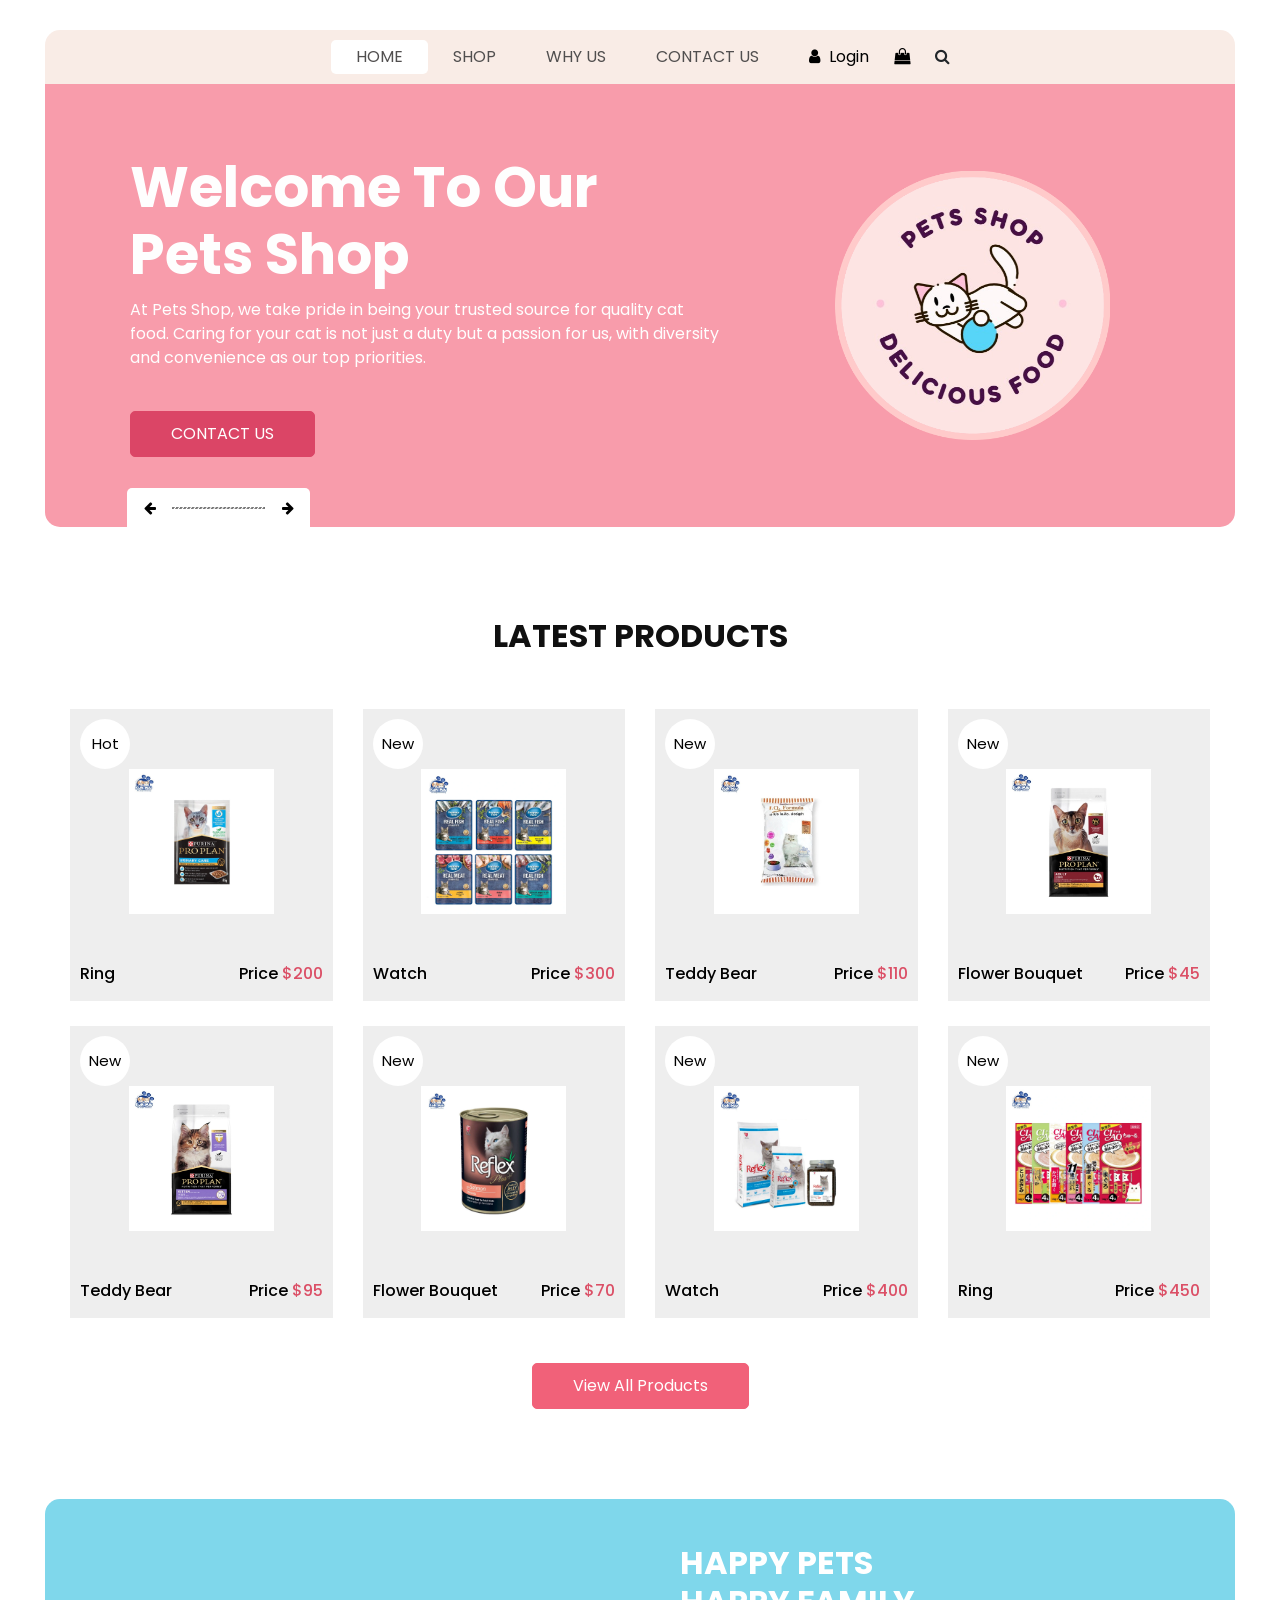
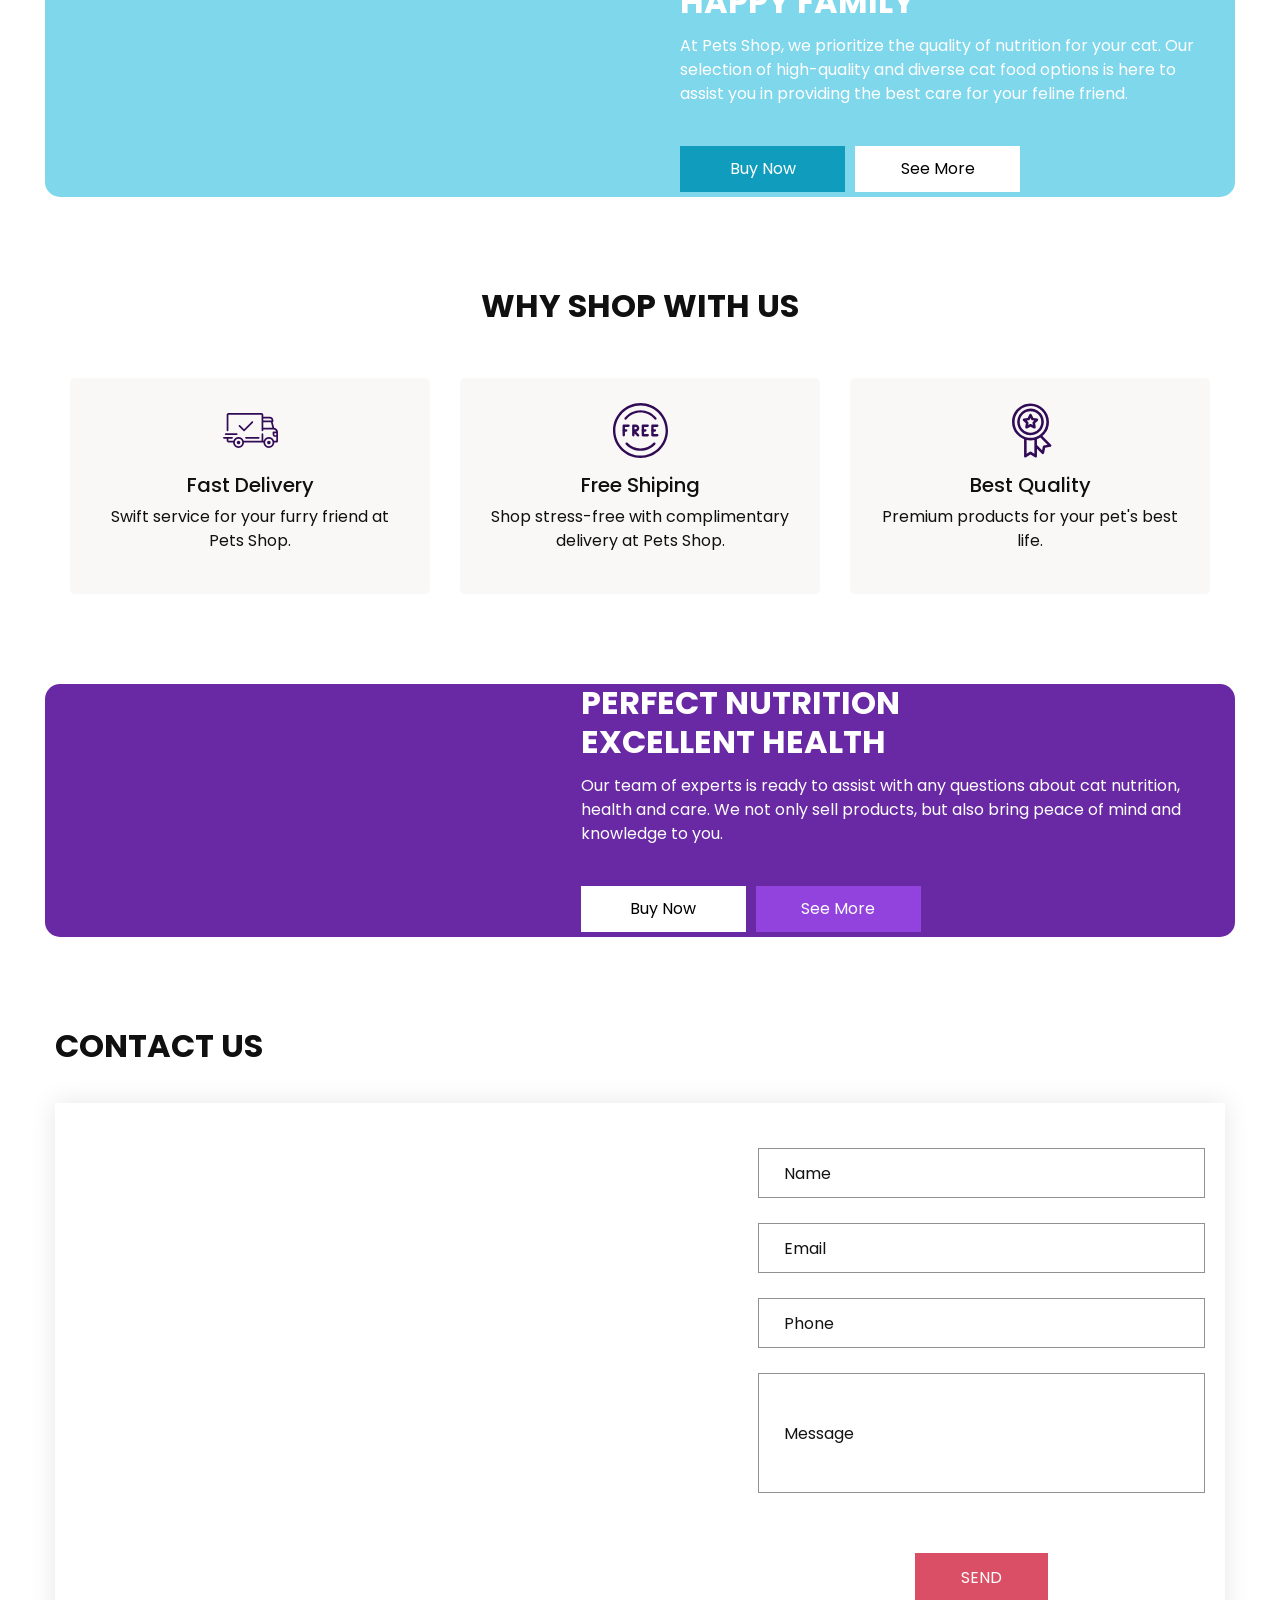
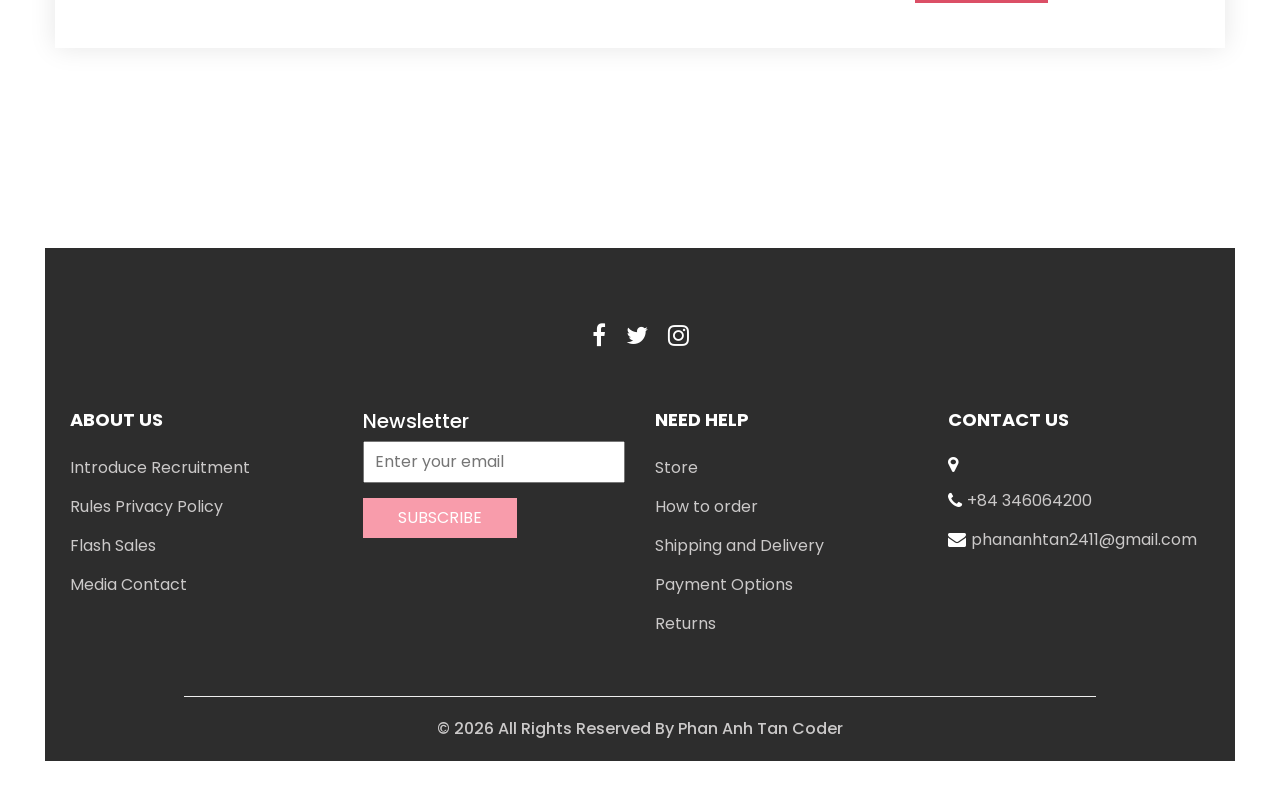
==== commit 4bfbec85: "update" ====
--- a/index.html
+++ b/index.html
@@ -549,7 +549,7 @@
                 Fast Delivery
               </h5>
               <p>
-                variations of passages of Lorem Ipsum available
+                Swift service for your furry friend at Pets Shop.
               </p>
             </div>
           </div>
@@ -664,7 +664,7 @@
                 Free Shiping
               </h5>
               <p>
-                variations of passages of Lorem Ipsum available
+                Shop stress-free with complimentary delivery at Pets Shop.
               </p>
             </div>
           </div>
@@ -685,7 +685,7 @@
                 Best Quality
               </h5>
               <p>
-                variations of passages of Lorem Ipsum available
+                Premium products for your pet's best life.
               </p>
             </div>
           </div>
